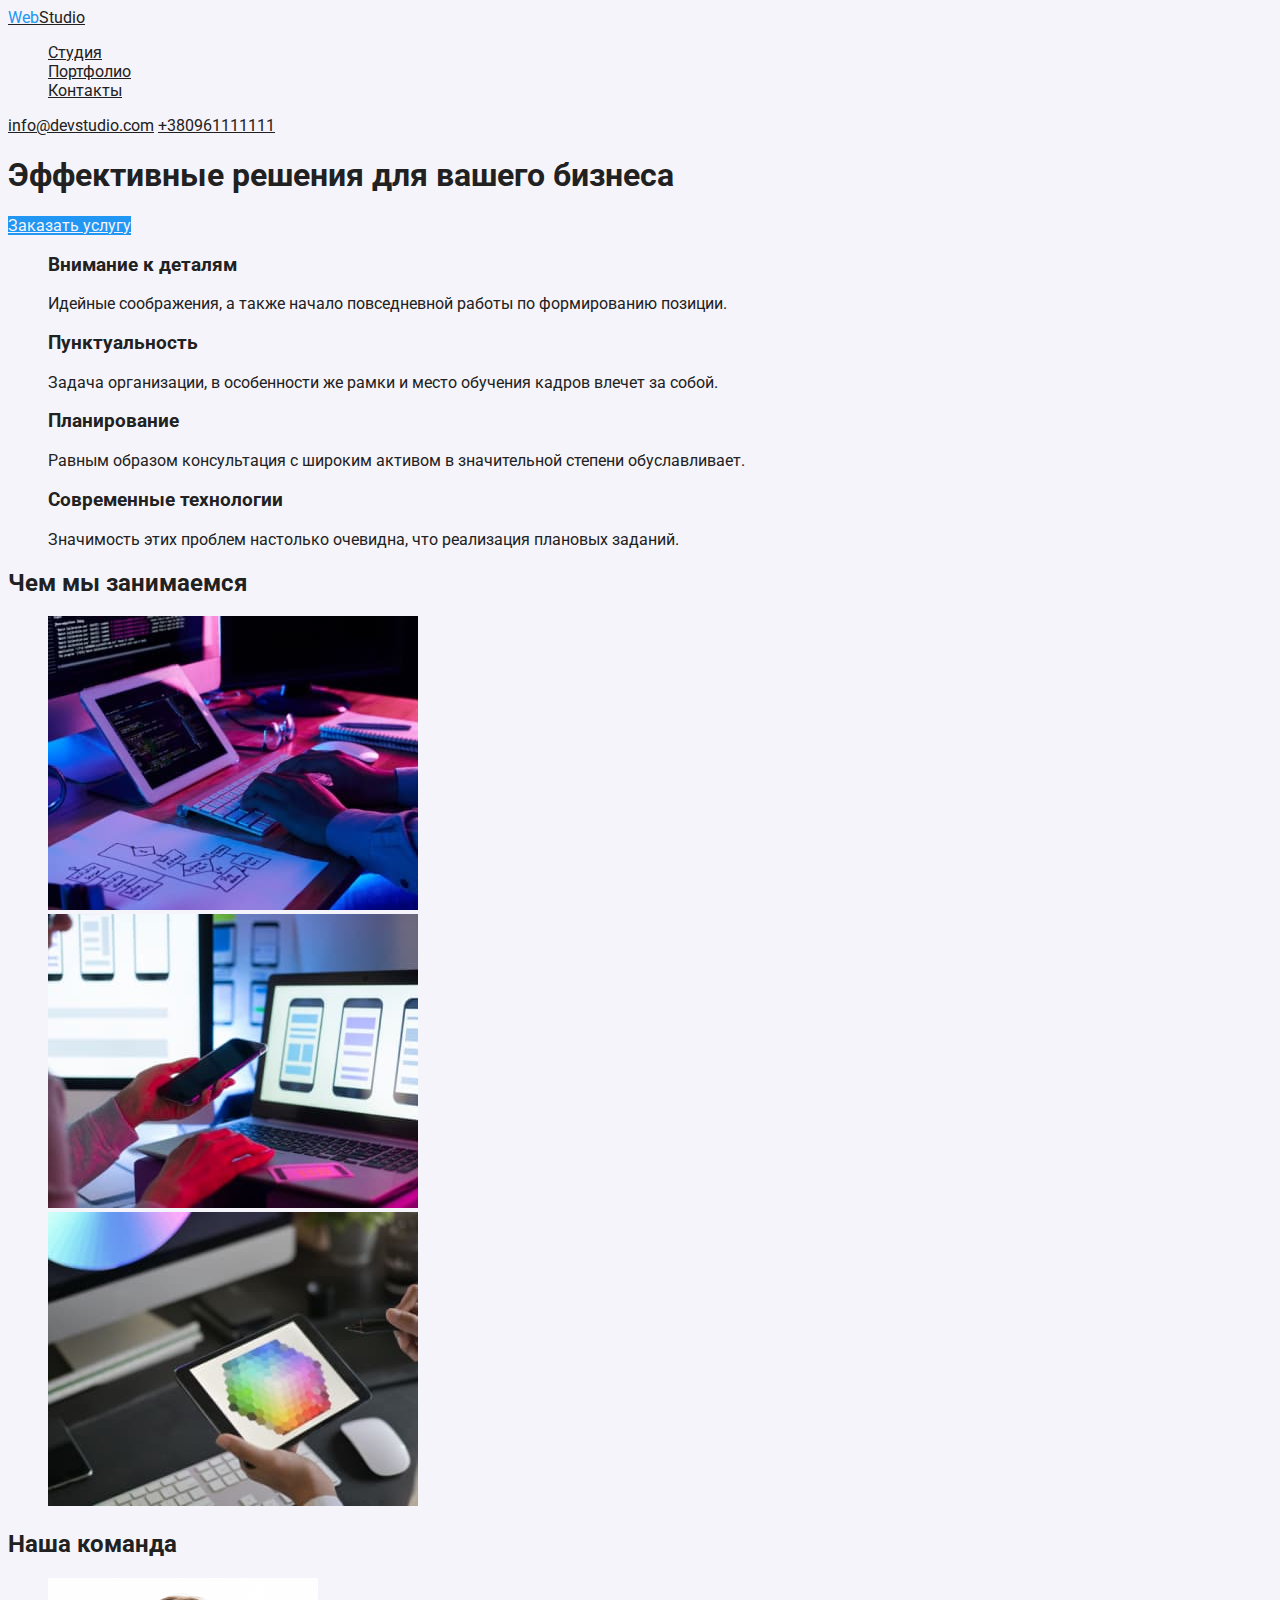
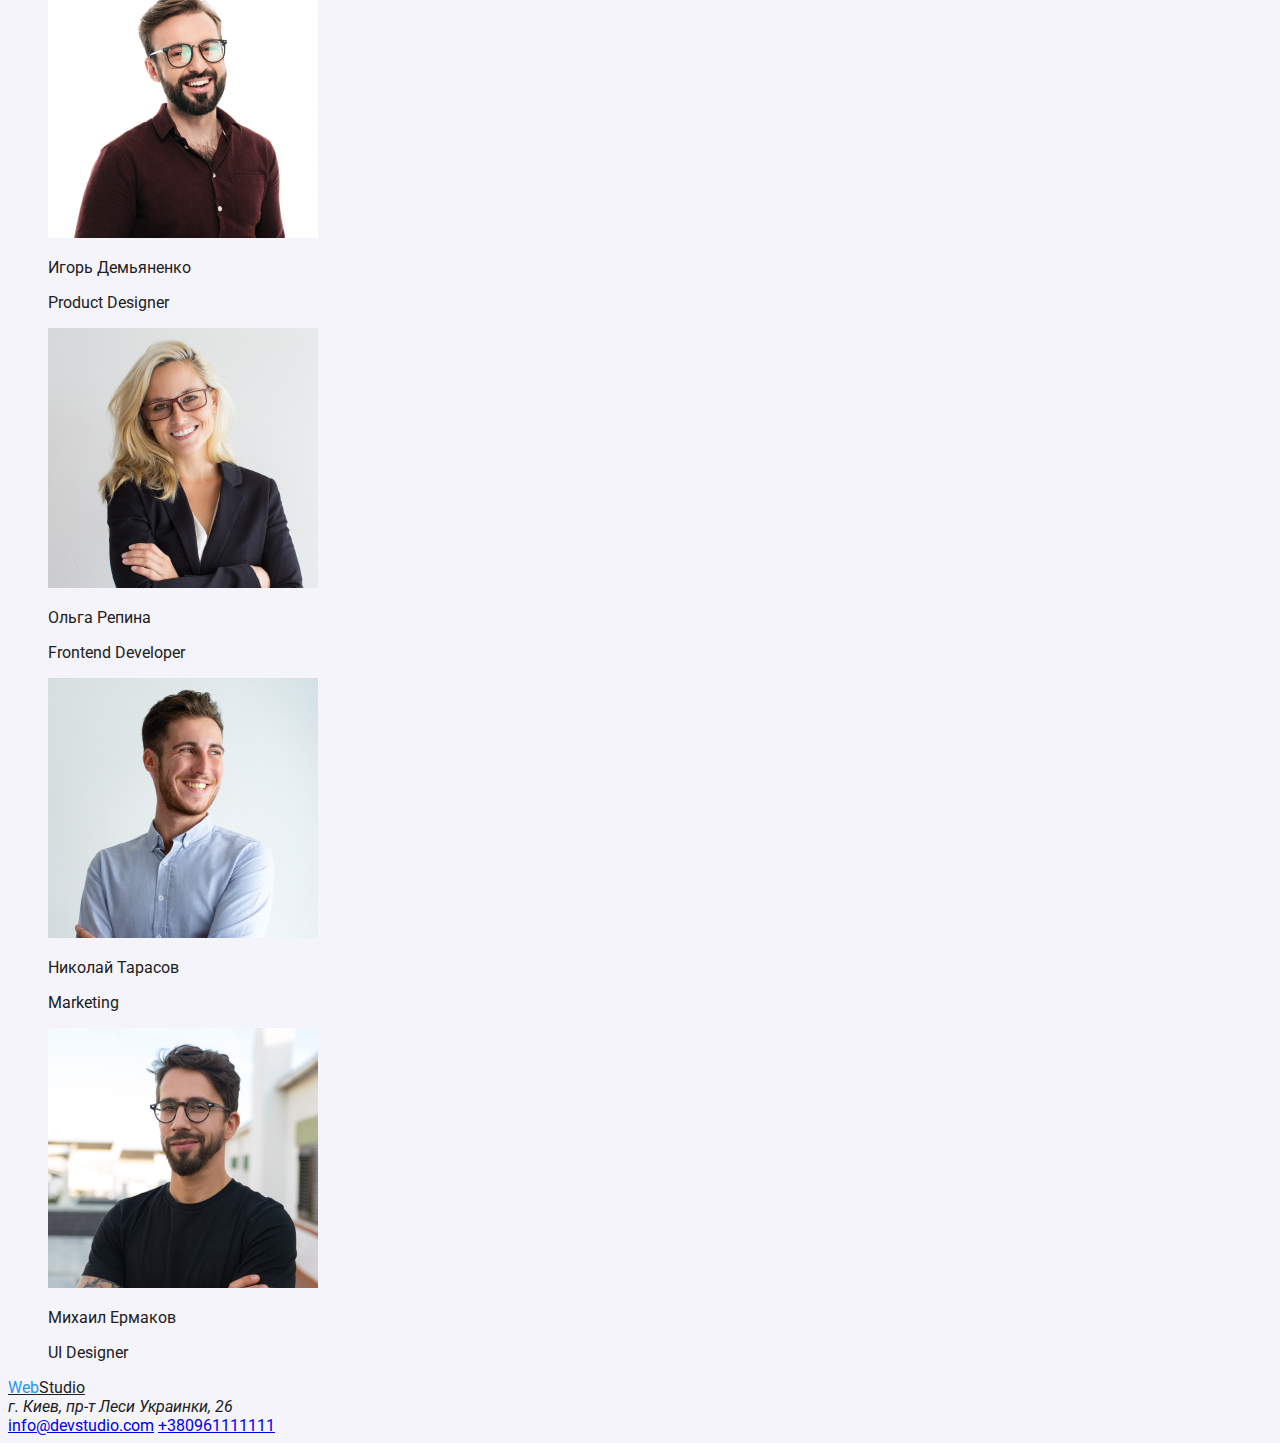
==== index.html @ ad46acad "add img, portfolio page" ====
<!DOCTYPE html>
<html lang="ru">
  <head>
    <meta charset="UTF-8" />
    <meta http-equiv="X-UA-Compatible" content="IE=edge" />
    <meta name="viewport" content="width=device-width, initial-scale=1.0" />
    <link rel="stylesheet" href="./css/styles.css">
    <link rel="preconnect" href="https://fonts.googleapis.com">
    <link rel="preconnect" href="https://fonts.gstatic.com" crossorigin>
    <link href="https://fonts.googleapis.com/css2?family=Raleway:wght@700&family=Roboto:wght@400;500;700;900&display=swap" rel="stylesheet">
    <title>WebStudio</title>
  </head>

  <body class="page">

    <!-- Шапка сайта -->

    <header>
      <a class="logo" lang="en" href=""><span class="logo-accent">Web</span>Studio</a>
      <nav>
        <ul class="site-nav list">
          <li><a href="" class="link">Студия</a></li>
          <li><a href="./portfolio.html" class="link">Портфолио</a></li>
          <li><a href="" class="link">Контакты</a></li>
        </ul>
      </nav>

      <a class="contacts" href="mailto:info@devstudio.com">info@devstudio.com</a>
      <a class="contacts" href="tel:+38 096 111 11 11">+380961111111</a>
    </header>

    <!-- Герой -->

    <main>
      <section class="section-hero"> 
        <div>
          <h1 class="hero-title">Эффективные решения для вашего бизнеса</h1>
          <!-- <button type="button" class="button">Заказать услугу</button> -->
          <a class="button" href="">Заказать услугу</a>
        </div>
      </section>

      <!-- Преимущества -->

      <section class="section">
        <ul class="site-nav list">
          <li>
            <h3 class="section-title">Внимание к деталям</h3>
            <p>
              Идейные соображения, а также начало повседневной работы по
              формированию позиции.
            </p>
          </li>
          <li>
            <h3 class="section-title">Пунктуальность</h3>
            <p>
              Задача организации, в особенности же рамки и место обучения кадров
              влечет за собой.
            </p>
          </li>
          <li>
            <h3 class="section-title">Планирование</h3>
            <p>
              Равным образом консультация с широким активом в значительной
              степени обуславливает.
            </p>
          </li>
        <li>
          <h3 class="section-title">Современные технологии</h3>
          <p>
            Значимость этих проблем настолько очевидна, что реализация плановых
            заданий.
          </p>
        </li>
        </ul>
      </section>

      <!-- Занятия -->

      <section class="section">
        <h2 class="section-title">Чем мы занимаемся</h2>
          <ul class="site-nav list">
            <li>
              <img
                src="./img/menu/menu.jpg"
                width="370"
                height="294"
                alt="Вёрстка_1"
              />
            </li>
            <li>
              <img
                src="./img/menu/menu1.jpg"
                width="370"
                height="294"
                alt="Вёрстка_2"
              />
            </li>
            <li>
              <img
                src="./img/menu/menu2.jpg"
                width="370"
                height="294"
                alt="Вёрстка_3"
              />
            </li>
          </ul>
        </a>
      </section>

      <!-- Команда -->

      <section class="section">
        <h2 class="section-title">Наша команда</h2>
        <ul class="site-nav list">
            <li>
              <img
                src="./img/team/team.jpg"
                width="270"
                height="260"
                alt="Команда"
              />
              <p>Игорь Демьяненко</p>
              <p lang="en">Product Designer</p>
            </li>
            <li>
              <img
                src="./img/team/team1.jpg"
                width="270"
                height="260"
                alt="Команда 1"
              />
              <p>Ольга Репина</p>
              <p lang="en">Frontend Developer</p>
            </li>
            <li>
              <img
                src="./img/team/team2.jpg"
                width="270"
                height="260"
                alt="Команда 2"
              />
              <p>Николай Тарасов</p>
              <p lang="en">Marketing</p>
            </li>
            <li>
              <img
                src="./img/team/team3.jpg"
                width="270"
                height="260"
                alt="Команда 3"
              />
              <p>Михаил Ермаков</p>
              <p lang="en">UI Designer</p>
            </li>
          </a>
        </ul>
      </section>
    </main>

    <!-- Подвал -->
    
    <footer>
      <a class="logo" lang="en" href=""><span class="logo-accent">Web</span>Studio</a>
      <address>г. Киев, пр-т Леси Украинки, 26</address>
      <a href="mailto:info@devstudio.com">info@devstudio.com</a>
      <a href="tel:+38 096 111 11 11">+380961111111</a>
    </footer>
  </body>
</html>
---- css/styles.css ----
/* Шрифт */
/* Шрифт */
.list {
  list-style: none;
}
.page {
  font-family: "Roboto", sans-serif;
}

/* Цвет */
/* Цвет */
:root {
  --primary-text-color: #212121;
  --secondary-text-color: #757575;
  --accent-text-color: #2196f3;
  --primary-backgroud-color: #f5f4fa;
  --secondary-background-color: #e5e5e5;
  --head-background-color: #2f303a;
}

.page {
  background-color: var(--primary-backgroud-color);
  color: var(--primary-text-color);
}

/* Лого */
.logo {
  color: var(--primary-text-color);
}

.logo-accent {
  color: var(--accent-text-color);
}

/* Навигация */
.site-nav,
.link,
.contacts {
  color: var(--primary-text-color);
}

.site-nav .link:hover,
.site-nav .link:focus,
.contacts:hover,
.contacts:focus {
  color: var(--accent-text-color);
}

/* Герой */
.section-hero {
  color: var(--primary-text-color);
}

.section-title {
  color: var(--primary-text-color);
}

/* Кнопка */

.button {
  display: inline-block;
  background-color: var(--accent-text-color);
  color: var(--primary-backgroud-color);
}
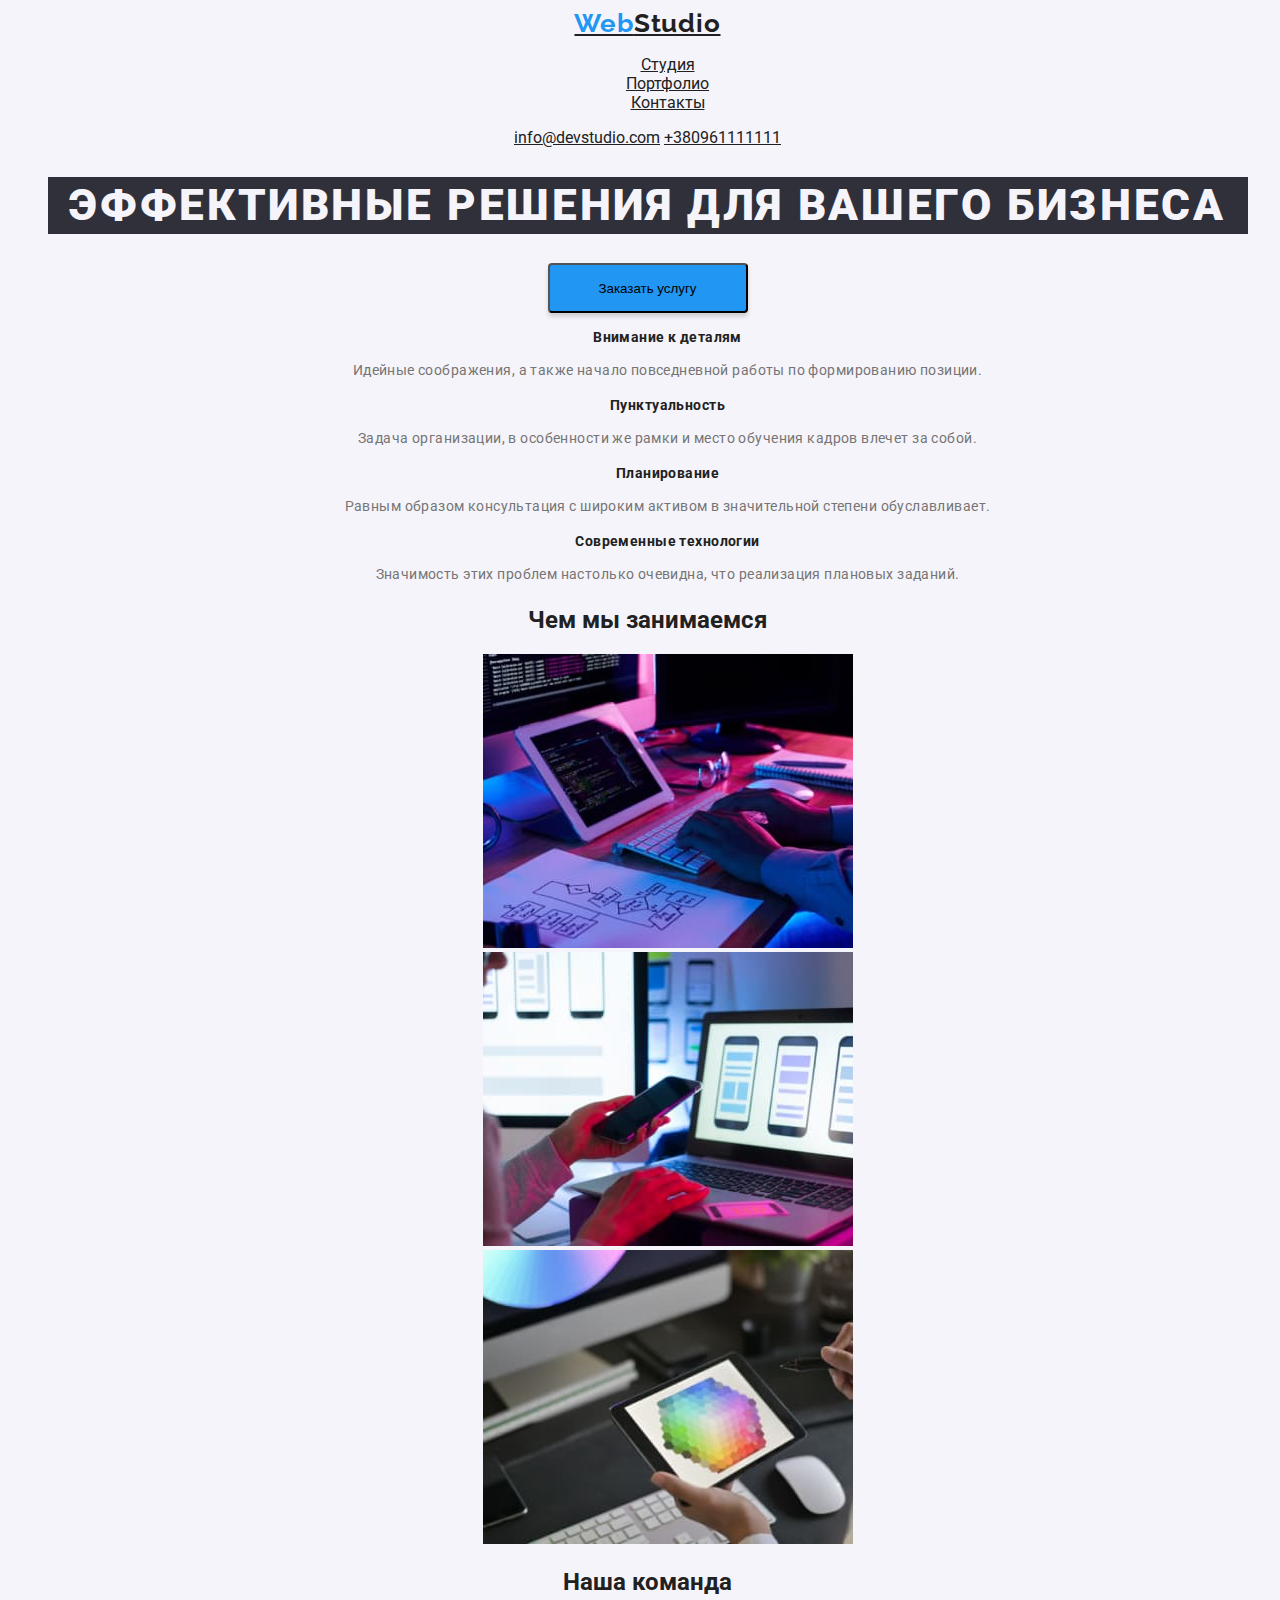
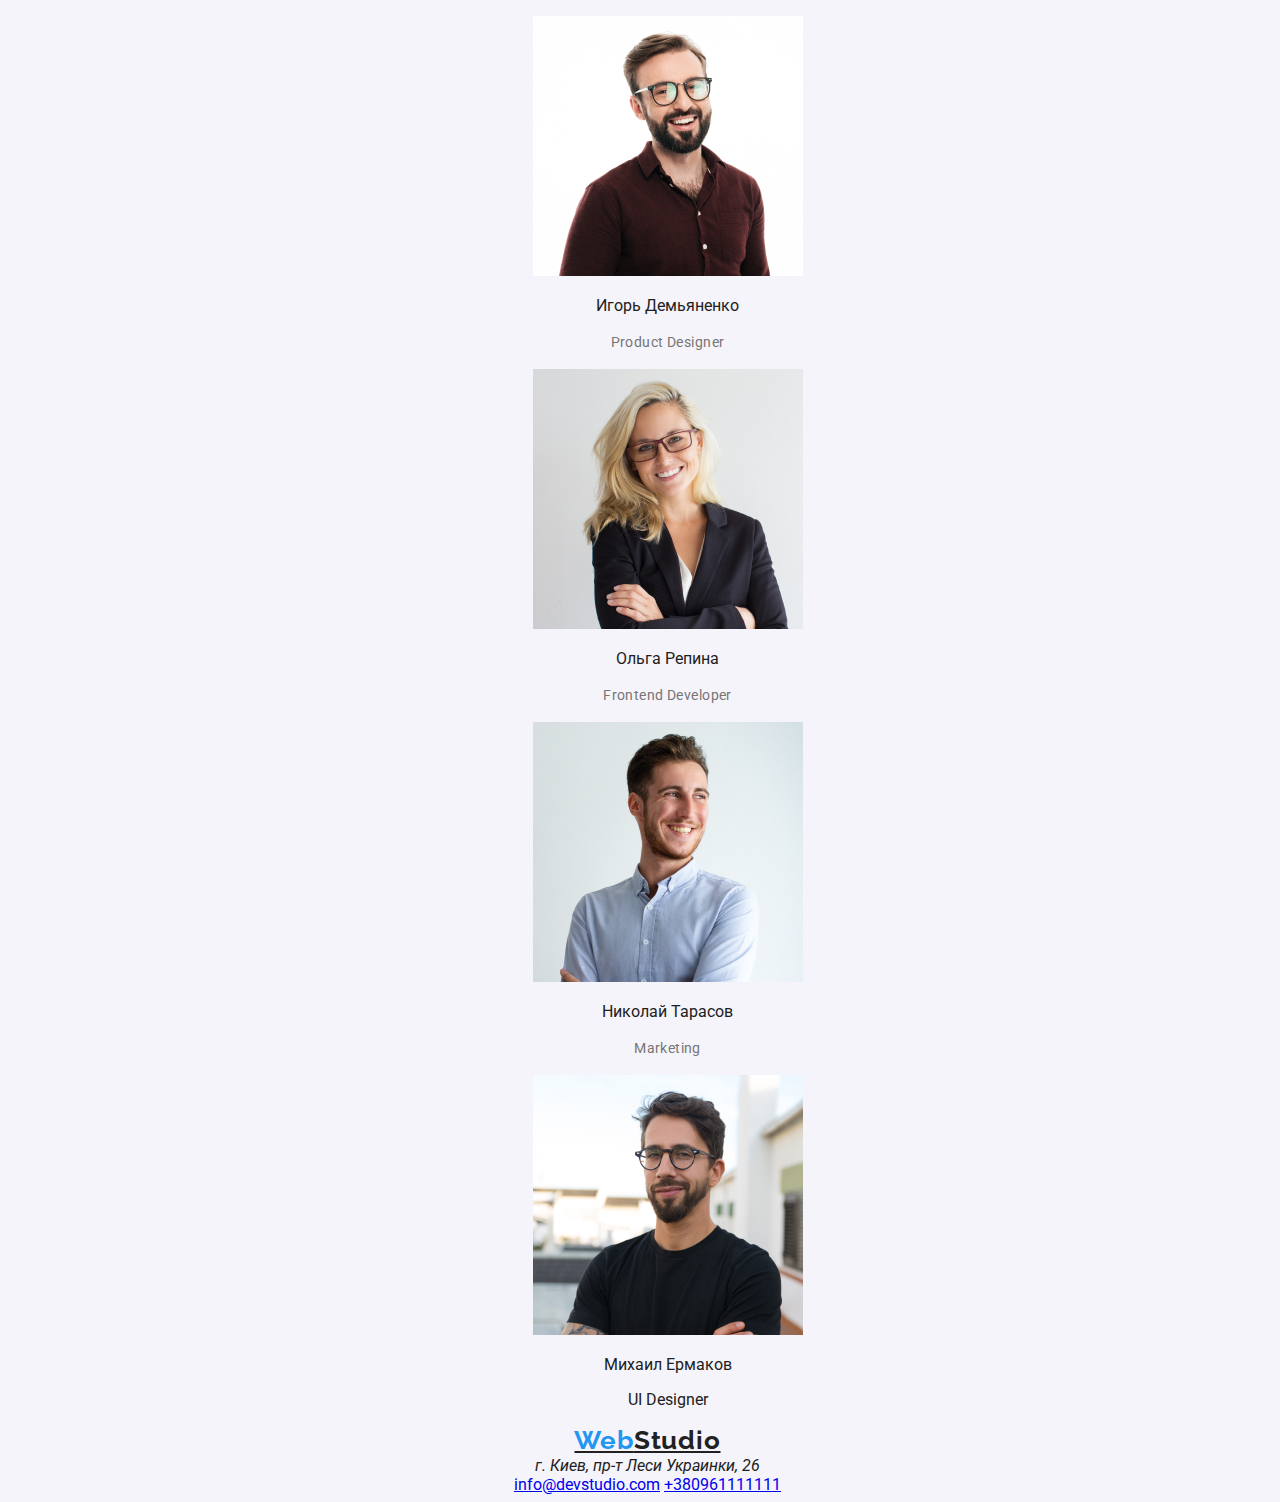
==== commit 216fe759: "add css, colors" ====
--- a/index.html
+++ b/index.html
@@ -12,7 +12,7 @@
   </head>
 
   <body class="page">
-
+<div class="centr">
     <!-- Шапка сайта -->
 
     <header>
@@ -33,11 +33,8 @@
 
     <main>
       <section class="section-hero"> 
-        <div>
           <h1 class="hero-title">Эффективные решения для вашего бизнеса</h1>
-          <!-- <button type="button" class="button">Заказать услугу</button> -->
-          <a class="button" href="">Заказать услугу</a>
-        </div>
+          <button type="button" class="button">Заказать услугу</button>
       </section>
 
       <!-- Преимущества -->
@@ -46,28 +43,28 @@
         <ul class="site-nav list">
           <li>
             <h3 class="section-title">Внимание к деталям</h3>
-            <p>
+            <p class="text">
               Идейные соображения, а также начало повседневной работы по
               формированию позиции.
             </p>
           </li>
           <li>
             <h3 class="section-title">Пунктуальность</h3>
-            <p>
+            <p class="text">
               Задача организации, в особенности же рамки и место обучения кадров
               влечет за собой.
             </p>
           </li>
           <li>
             <h3 class="section-title">Планирование</h3>
-            <p>
+            <p class="text">
               Равным образом консультация с широким активом в значительной
               степени обуславливает.
             </p>
           </li>
         <li>
           <h3 class="section-title">Современные технологии</h3>
-          <p>
+          <p class="text">
             Значимость этих проблем настолько очевидна, что реализация плановых
             заданий.
           </p>
@@ -121,7 +118,7 @@
                 alt="Команда"
               />
               <p>Игорь Демьяненко</p>
-              <p lang="en">Product Designer</p>
+              <p lang="en" class="text">Product Designer</p>
             </li>
             <li>
               <img
@@ -131,7 +128,7 @@
                 alt="Команда 1"
               />
               <p>Ольга Репина</p>
-              <p lang="en">Frontend Developer</p>
+              <p lang="en" class="text">Frontend Developer</p>
             </li>
             <li>
               <img
@@ -141,7 +138,7 @@
                 alt="Команда 2"
               />
               <p>Николай Тарасов</p>
-              <p lang="en">Marketing</p>
+              <p lang="en" class="text">Marketing</p>
             </li>
             <li>
               <img
@@ -166,5 +163,6 @@
       <a href="mailto:info@devstudio.com">info@devstudio.com</a>
       <a href="tel:+38 096 111 11 11">+380961111111</a>
     </footer>
+  </div>
   </body>
 </html>
--- a/css/styles.css
+++ b/css/styles.css
@@ -1,5 +1,21 @@
+/* Центровка */
+
+.centr {
+  width: 1200px;
+  padding-left: 15px;
+  margin: 0 auto;
+  text-align: center;
+}
+
+.centr-portfolio {
+  width: 1200px;
+  padding-left: 15px;
+  margin: 0 auto;
+  text-align: center;
+}
+
 /* Шрифт */
-/* Шрифт */
+
 .list {
   list-style: none;
 }
@@ -8,7 +24,7 @@
 }
 
 /* Цвет */
-/* Цвет */
+
 :root {
   --primary-text-color: #212121;
   --secondary-text-color: #757575;
@@ -16,6 +32,15 @@
   --primary-backgroud-color: #f5f4fa;
   --secondary-background-color: #e5e5e5;
   --head-background-color: #2f303a;
+}
+
+/* Вторичный текст */
+.text {
+  color: var(--secondary-text-color);
+  font-weight: 400;
+  font-size: 14px;
+  line-height: 1.7;
+  letter-spacing: 0.03em;
 }
 
 .page {
@@ -26,6 +51,11 @@
 /* Лого */
 .logo {
   color: var(--primary-text-color);
+  font-family: "Raleway", sans-serif;
+  font-weight: 700;
+  font-size: 26px;
+  line-height: 1.2;
+  letter-spacing: 0.03em;
 }
 
 .logo-accent {
@@ -55,10 +85,51 @@
   color: var(--primary-text-color);
 }
 
+.hero-title {
+  color: var(--primary-backgroud-color);
+  background-color: var(--head-background-color);
+  font-weight: 900;
+  font-size: 44px;
+  line-height: 1.3;
+  text-align: center;
+  letter-spacing: 0.06em;
+  text-transform: uppercase;
+}
+
 /* Кнопка */
 
 .button {
-  display: inline-block;
-  background-color: var(--accent-text-color);
-  color: var(--primary-backgroud-color);
+  width: 200px;
+  height: 50px;
+  left: 700px;
+  top: 430px;
+  background: var(--accent-text-color);
+  box-shadow: 0px 4px 4px rgba(0, 0, 0, 0.15);
+  border-radius: 4px;
 }
+
+.button-profile {
+  font-weight: 500;
+  font-size: 16px;
+  line-height: 1.6;
+  text-align: center;
+  letter-spacing: 0.03em;
+}
+
+.button-profile :hover,
+.button-profile :focus {
+  width: 73px;
+  height: 38px;
+  left: 495px;
+  top: 174px;
+  box-shadow: 0px 3px 1px rgba(0, 0, 0, 0.1), 0px 1px 2px rgba(0, 0, 0, 0.08),
+    0px 2px 2px rgba(0, 0, 0, 0.12);
+  border-radius: 4px;
+}
+
+h3 {
+  font-weight: 700;
+  font-size: 14px;
+  line-height: 16px;
+  letter-spacing: 0.03em;
+}
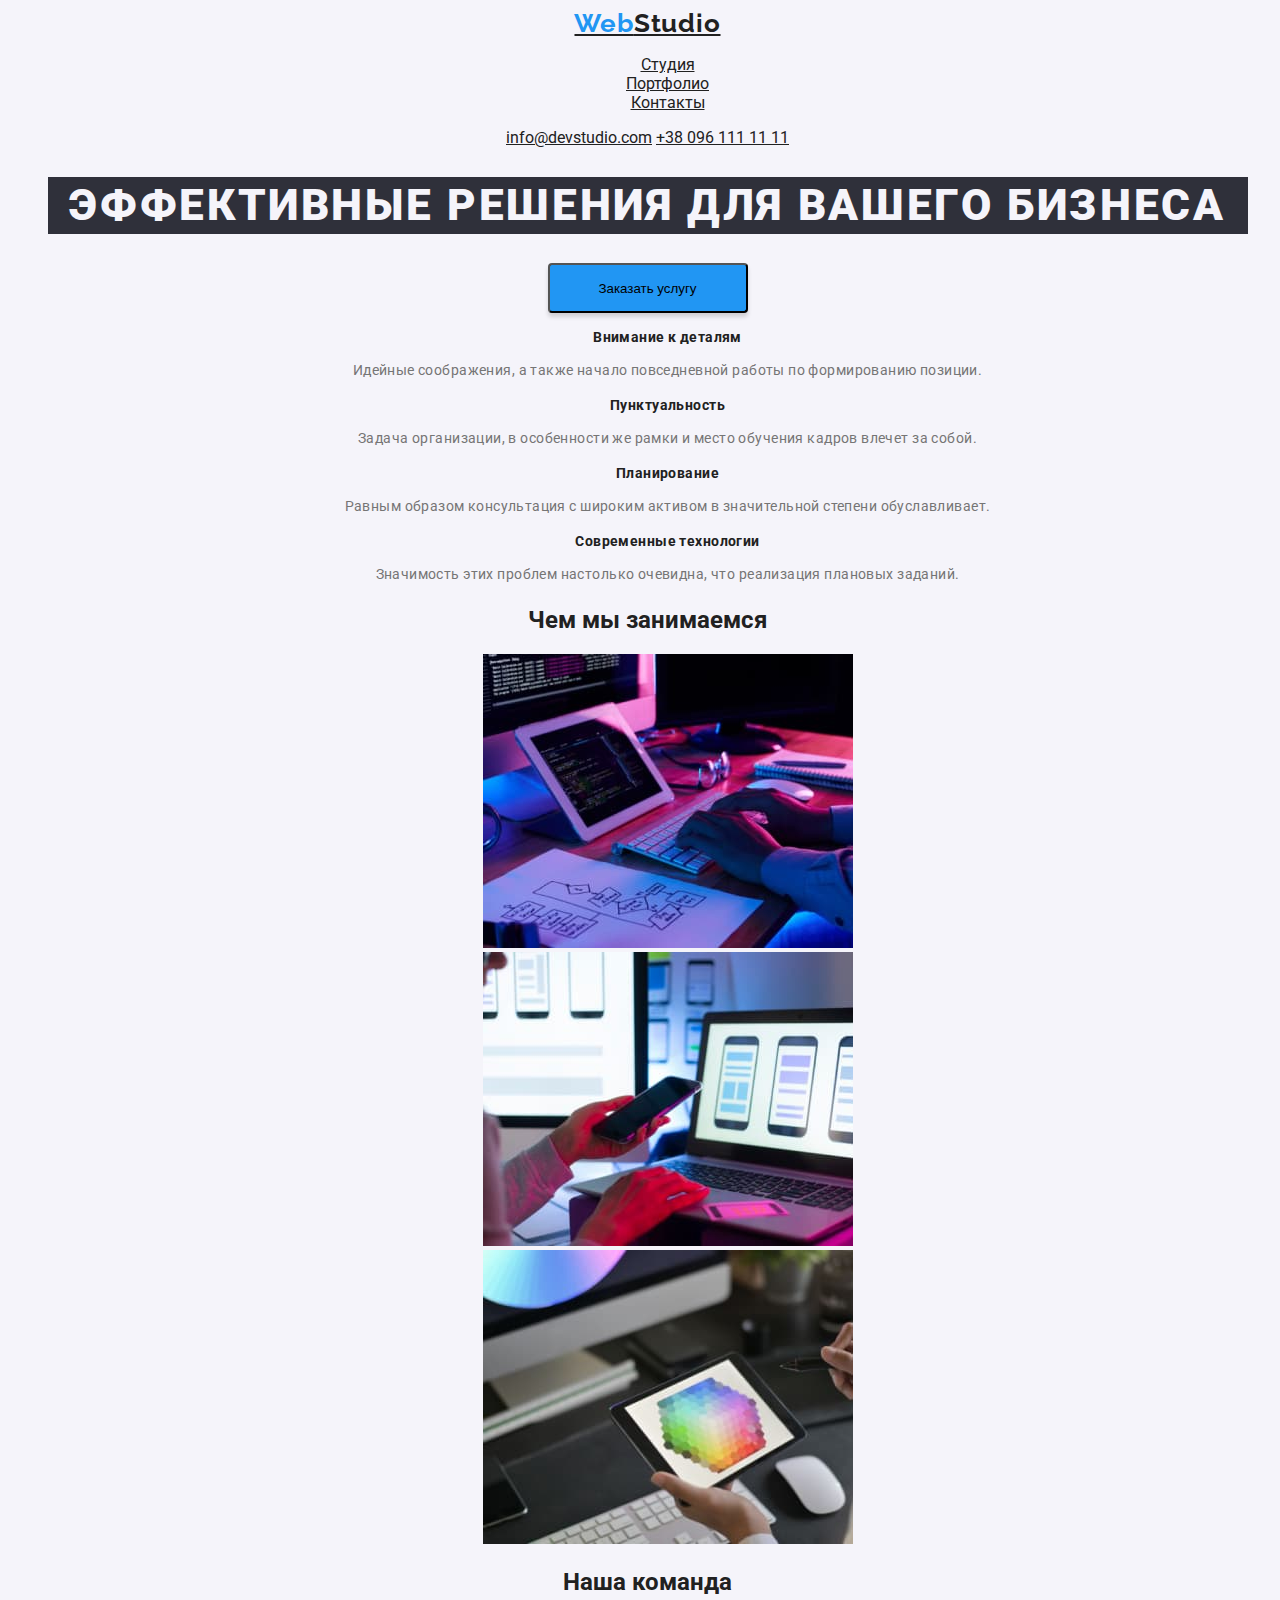
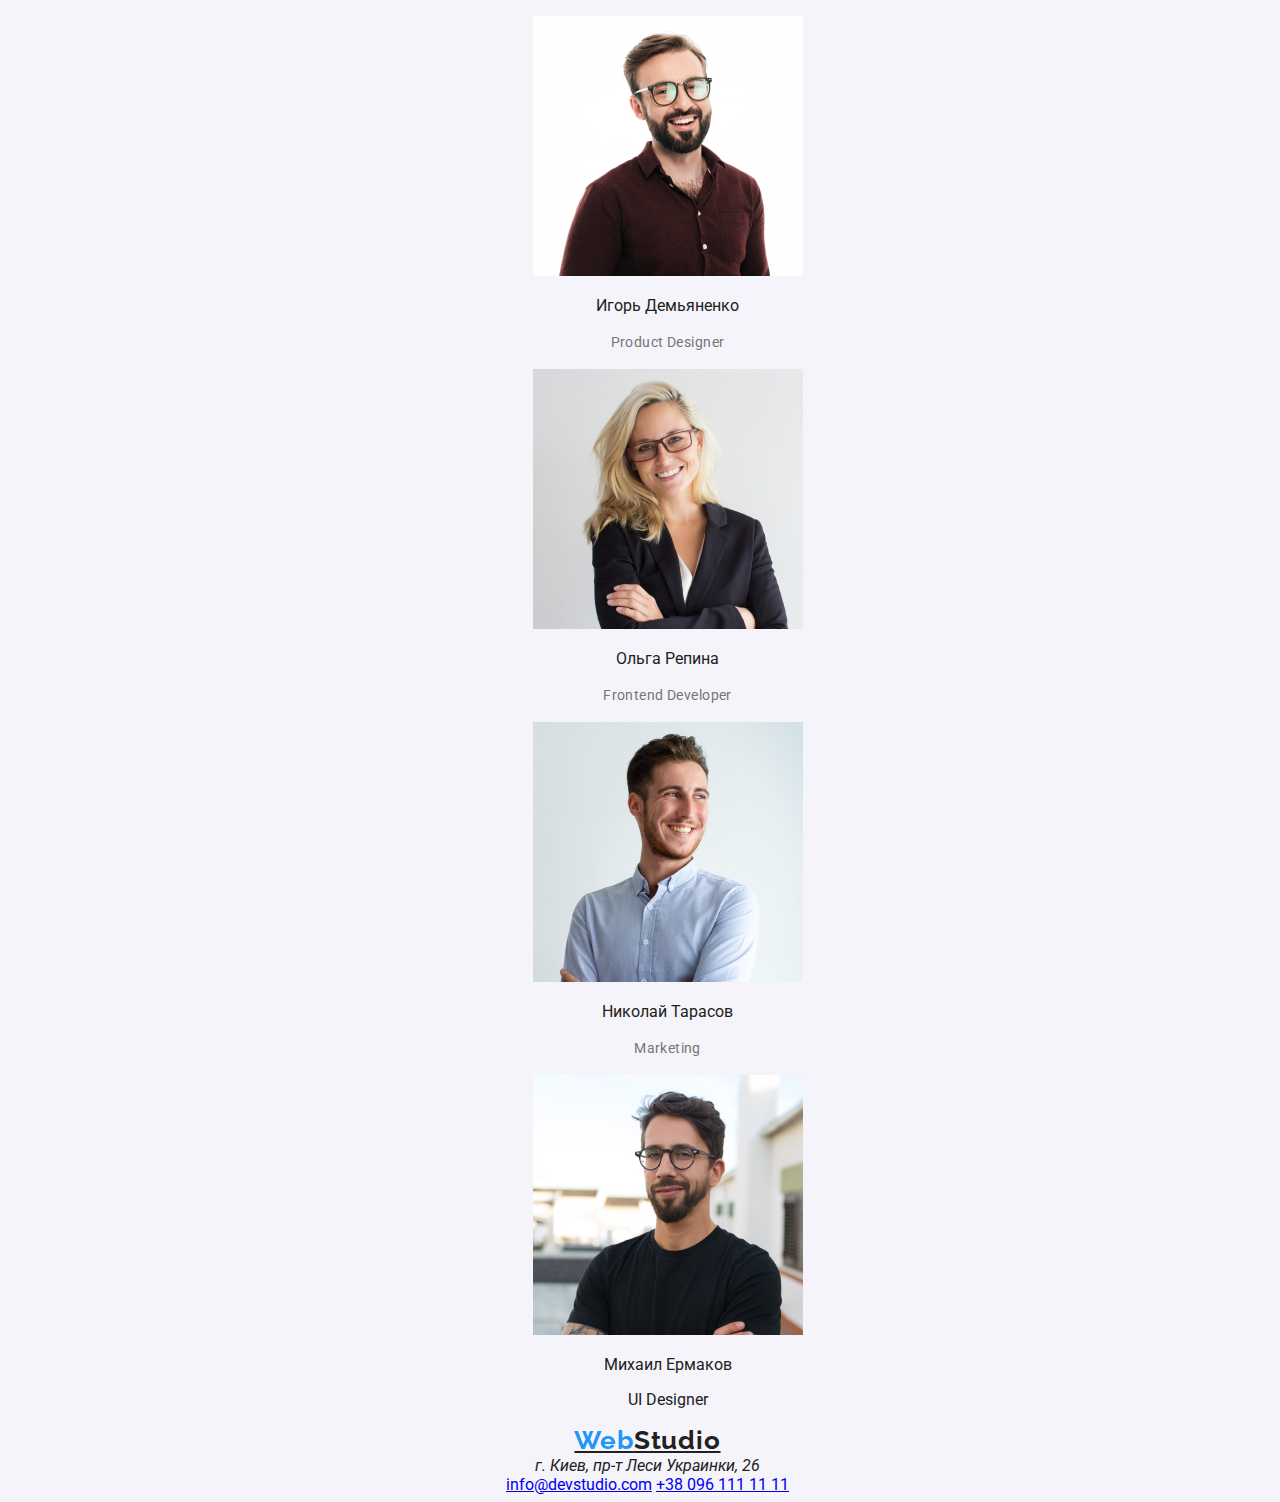
==== commit dda1b5a4: "add validator" ====
--- a/index.html
+++ b/index.html
@@ -4,78 +4,85 @@
     <meta charset="UTF-8" />
     <meta http-equiv="X-UA-Compatible" content="IE=edge" />
     <meta name="viewport" content="width=device-width, initial-scale=1.0" />
-    <link rel="stylesheet" href="./css/styles.css">
-    <link rel="preconnect" href="https://fonts.googleapis.com">
-    <link rel="preconnect" href="https://fonts.gstatic.com" crossorigin>
-    <link href="https://fonts.googleapis.com/css2?family=Raleway:wght@700&family=Roboto:wght@400;500;700;900&display=swap" rel="stylesheet">
+    <link rel="stylesheet" href="./css/styles.css" />
+    <link rel="preconnect" href="https://fonts.googleapis.com" />
+    <link rel="preconnect" href="https://fonts.gstatic.com" crossorigin />
+    <link
+      href="https://fonts.googleapis.com/css2?family=Raleway:wght@700&family=Roboto:wght@400;500;700;900&display=swap"
+      rel="stylesheet"
+    />
     <title>WebStudio</title>
   </head>
 
   <body class="page">
-<div class="centr">
-    <!-- Шапка сайта -->
+    <div class="centr">
+      <!-- Шапка сайта -->
 
-    <header>
-      <a class="logo" lang="en" href=""><span class="logo-accent">Web</span>Studio</a>
-      <nav>
-        <ul class="site-nav list">
-          <li><a href="" class="link">Студия</a></li>
-          <li><a href="./portfolio.html" class="link">Портфолио</a></li>
-          <li><a href="" class="link">Контакты</a></li>
-        </ul>
-      </nav>
+      <header>
+        <a class="logo" lang="en" href=""
+          ><span class="logo-accent">Web</span>Studio</a
+        >
+        <nav>
+          <ul class="site-nav list">
+            <li><a href="" class="link">Студия</a></li>
+            <li><a href="./portfolio.html" class="link">Портфолио</a></li>
+            <li><a href="" class="link">Контакты</a></li>
+          </ul>
+        </nav>
 
-      <a class="contacts" href="mailto:info@devstudio.com">info@devstudio.com</a>
-      <a class="contacts" href="tel:+38 096 111 11 11">+380961111111</a>
-    </header>
+        <a class="contacts" href="mailto:info@devstudio.com"
+          >info@devstudio.com</a
+        >
+        <a class="contacts" href="tel:+380961111111">+38 096 111 11 11</a>
+      </header>
 
-    <!-- Герой -->
+      <!-- Герой -->
 
-    <main>
-      <section class="section-hero"> 
+      <main>
+        <section class="section-hero">
           <h1 class="hero-title">Эффективные решения для вашего бизнеса</h1>
           <button type="button" class="button">Заказать услугу</button>
-      </section>
+        </section>
 
-      <!-- Преимущества -->
+        <!-- Преимущества -->
 
-      <section class="section">
-        <ul class="site-nav list">
-          <li>
-            <h3 class="section-title">Внимание к деталям</h3>
-            <p class="text">
-              Идейные соображения, а также начало повседневной работы по
-              формированию позиции.
-            </p>
-          </li>
-          <li>
-            <h3 class="section-title">Пунктуальность</h3>
-            <p class="text">
-              Задача организации, в особенности же рамки и место обучения кадров
-              влечет за собой.
-            </p>
-          </li>
-          <li>
-            <h3 class="section-title">Планирование</h3>
-            <p class="text">
-              Равным образом консультация с широким активом в значительной
-              степени обуславливает.
-            </p>
-          </li>
-        <li>
-          <h3 class="section-title">Современные технологии</h3>
-          <p class="text">
-            Значимость этих проблем настолько очевидна, что реализация плановых
-            заданий.
-          </p>
-        </li>
-        </ul>
-      </section>
+        <section class="section">
+          <ul class="site-nav list">
+            <li>
+              <h3 class="section-title">Внимание к деталям</h3>
+              <p class="text">
+                Идейные соображения, а также начало повседневной работы по
+                формированию позиции.
+              </p>
+            </li>
+            <li>
+              <h3 class="section-title">Пунктуальность</h3>
+              <p class="text">
+                Задача организации, в особенности же рамки и место обучения
+                кадров влечет за собой.
+              </p>
+            </li>
+            <li>
+              <h3 class="section-title">Планирование</h3>
+              <p class="text">
+                Равным образом консультация с широким активом в значительной
+                степени обуславливает.
+              </p>
+            </li>
+            <li>
+              <h3 class="section-title">Современные технологии</h3>
+              <p class="text">
+                Значимость этих проблем настолько очевидна, что реализация
+                плановых заданий.
+              </p>
+            </li>
+          </ul>
+        </section>
 
-      <!-- Занятия -->
+        <!-- Занятия -->
 
-      <section class="section">
-        <h2 class="section-title">Чем мы занимаемся</h2>
+        <section class="section">
+          <h2 class="section-title">Чем мы занимаемся</h2>
           <ul class="site-nav list">
             <li>
               <img
@@ -102,14 +109,13 @@
               />
             </li>
           </ul>
-        </a>
-      </section>
+        </section>
 
-      <!-- Команда -->
+        <!-- Команда -->
 
-      <section class="section">
-        <h2 class="section-title">Наша команда</h2>
-        <ul class="site-nav list">
+        <section class="section">
+          <h2 class="section-title">Наша команда</h2>
+          <ul class="site-nav list">
             <li>
               <img
                 src="./img/team/team.jpg"
@@ -150,19 +156,20 @@
               <p>Михаил Ермаков</p>
               <p lang="en">UI Designer</p>
             </li>
-          </a>
-        </ul>
-      </section>
-    </main>
+          </ul>
+        </section>
+      </main>
 
-    <!-- Подвал -->
-    
-    <footer>
-      <a class="logo" lang="en" href=""><span class="logo-accent">Web</span>Studio</a>
-      <address>г. Киев, пр-т Леси Украинки, 26</address>
-      <a href="mailto:info@devstudio.com">info@devstudio.com</a>
-      <a href="tel:+38 096 111 11 11">+380961111111</a>
-    </footer>
-  </div>
+      <!-- Подвал -->
+
+      <footer>
+        <a class="logo" lang="en" href=""
+          ><span class="logo-accent">Web</span>Studio</a
+        >
+        <address>г. Киев, пр-т Леси Украинки, 26</address>
+        <a href="mailto:info@devstudio.com">info@devstudio.com</a>
+        <a href="tel:+380961111111">+38 096 111 11 11</a>
+      </footer>
+    </div>
   </body>
 </html>
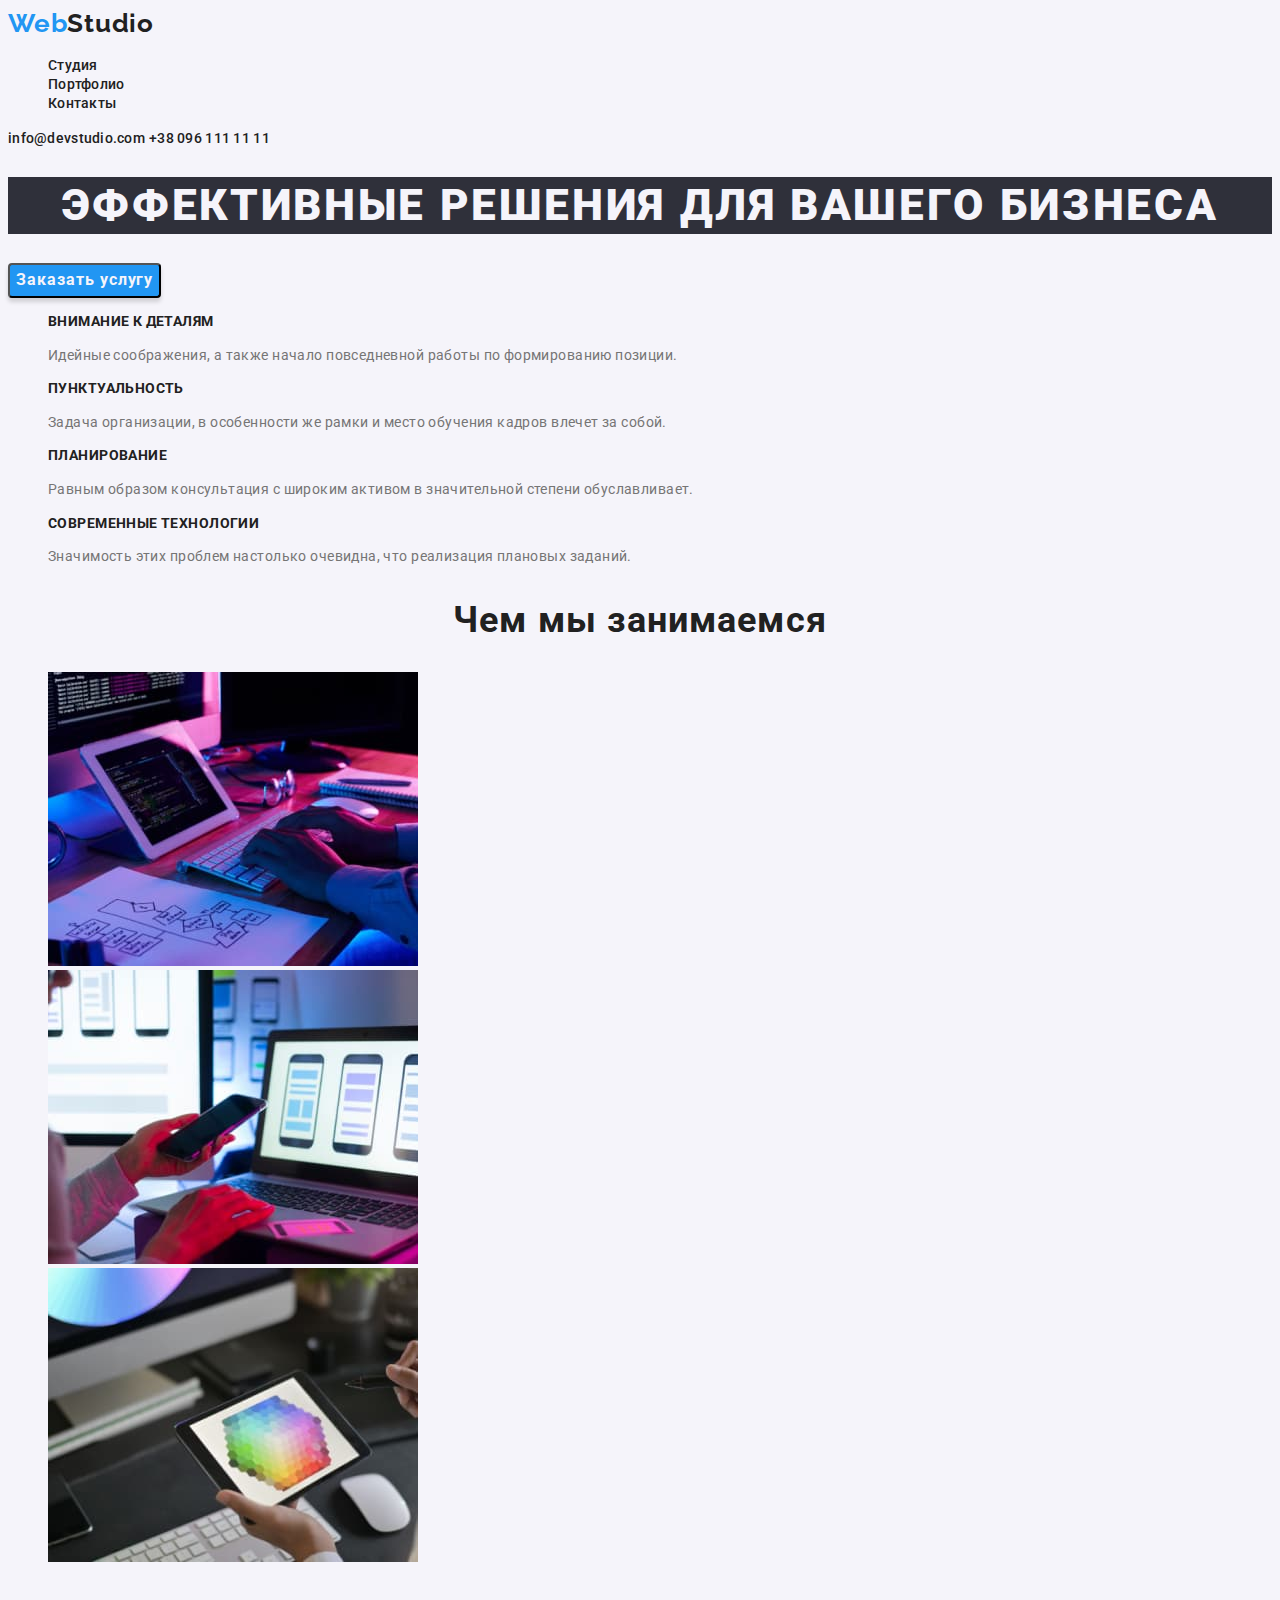
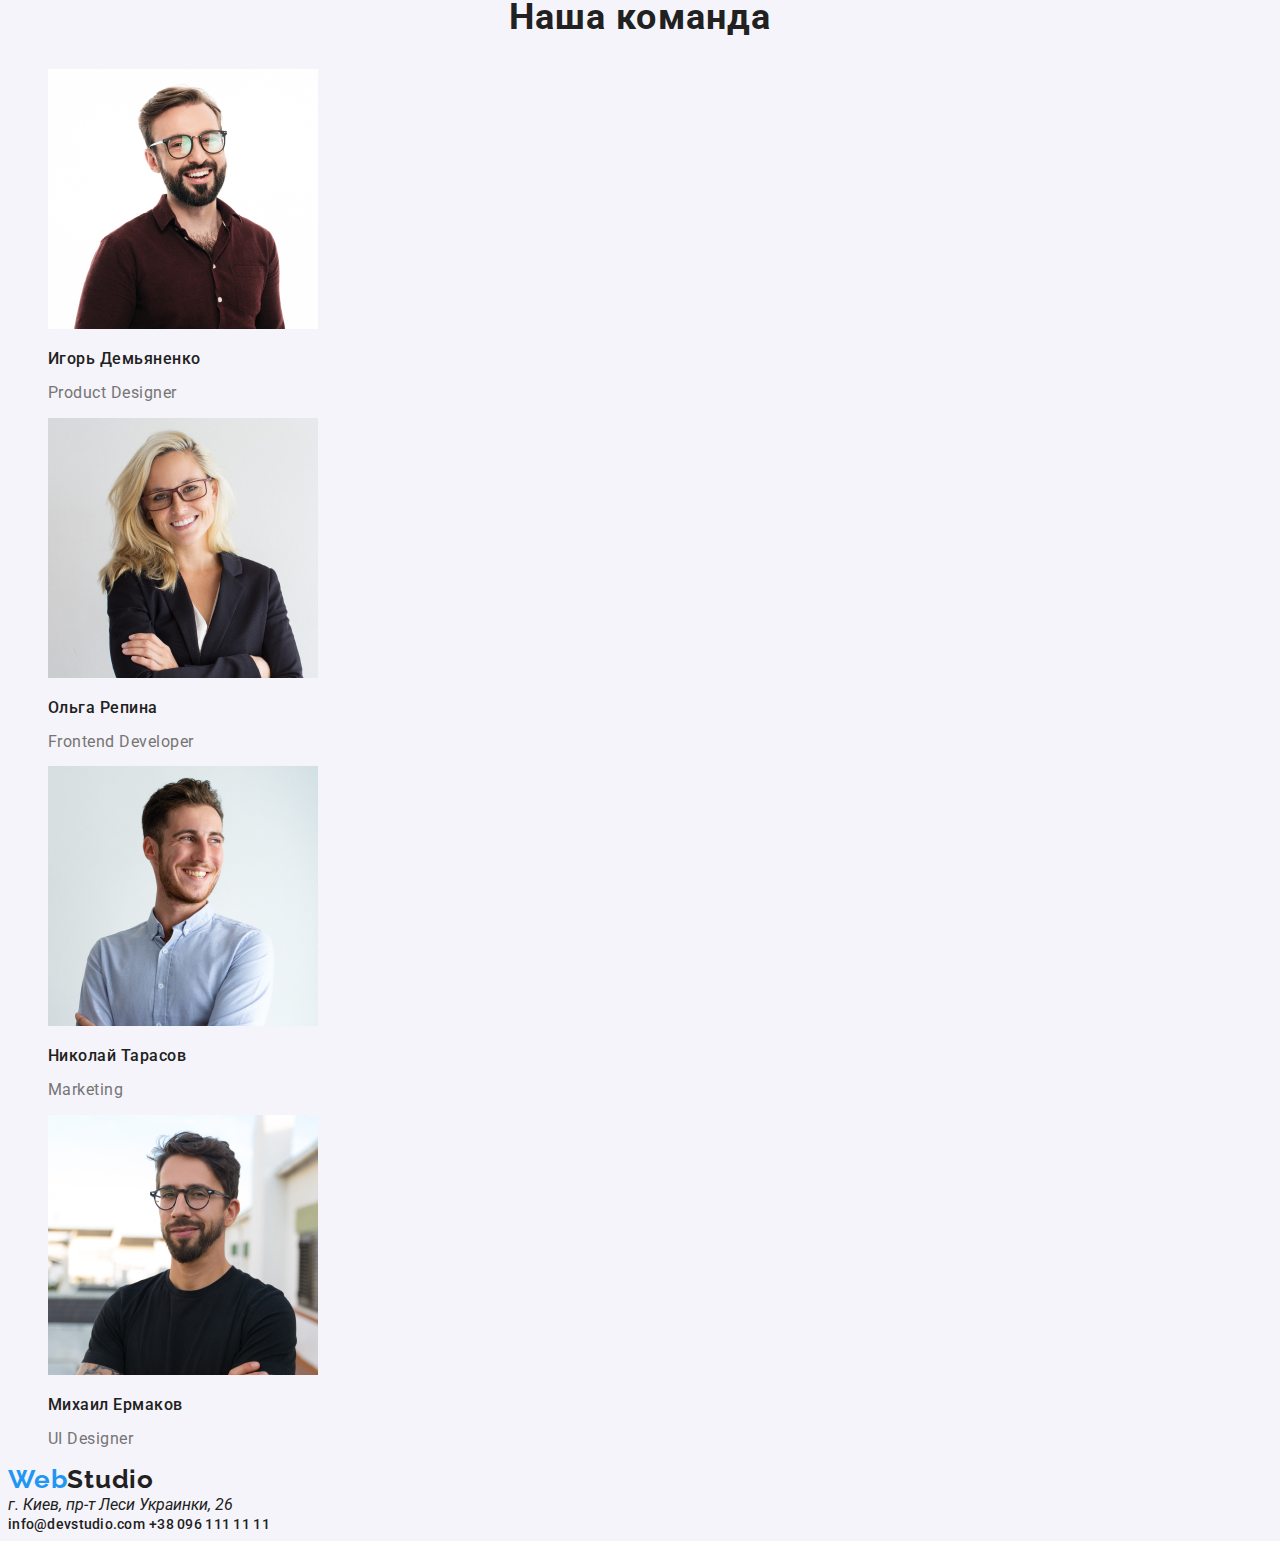
==== commit 03ba7fb2: "add edits" ====
--- a/index.html
+++ b/index.html
@@ -40,7 +40,7 @@
 
       <main>
         <section class="section-hero">
-          <h1 class="hero-title">Эффективные решения для вашего бизнеса</h1>
+          <h1 class="hero-title">ЭФФЕКТИВНЫЕ РЕШЕНИЯ ДЛЯ ВАШЕГО БИЗНЕСА</h1>
           <button type="button" class="button">Заказать услугу</button>
         </section>
 
@@ -49,28 +49,28 @@
         <section class="section">
           <ul class="site-nav list">
             <li>
-              <h3 class="section-title">Внимание к деталям</h3>
+              <h3 class="section-title">ВНИМАНИЕ К ДЕТАЛЯМ</h3>
               <p class="text">
                 Идейные соображения, а также начало повседневной работы по
                 формированию позиции.
               </p>
             </li>
             <li>
-              <h3 class="section-title">Пунктуальность</h3>
+              <h3 class="section-title">ПУНКТУАЛЬНОСТЬ</h3>
               <p class="text">
                 Задача организации, в особенности же рамки и место обучения
                 кадров влечет за собой.
               </p>
             </li>
             <li>
-              <h3 class="section-title">Планирование</h3>
+              <h3 class="section-title">ПЛАНИРОВАНИЕ</h3>
               <p class="text">
                 Равным образом консультация с широким активом в значительной
                 степени обуславливает.
               </p>
             </li>
             <li>
-              <h3 class="section-title">Современные технологии</h3>
+              <h3 class="section-title">СОВРЕМЕННЫЕ ТЕХНОЛОГИИ</h3>
               <p class="text">
                 Значимость этих проблем настолько очевидна, что реализация
                 плановых заданий.
@@ -123,8 +123,8 @@
                 height="260"
                 alt="Команда"
               />
-              <p>Игорь Демьяненко</p>
-              <p lang="en" class="text">Product Designer</p>
+              <p class="ourteam">Игорь Демьяненко</p>
+              <p lang="en" class="textteam">Product Designer</p>
             </li>
             <li>
               <img
@@ -133,8 +133,8 @@
                 height="260"
                 alt="Команда 1"
               />
-              <p>Ольга Репина</p>
-              <p lang="en" class="text">Frontend Developer</p>
+              <p class="ourteam">Ольга Репина</p>
+              <p lang="en" class="textteam">Frontend Developer</p>
             </li>
             <li>
               <img
@@ -143,8 +143,8 @@
                 height="260"
                 alt="Команда 2"
               />
-              <p>Николай Тарасов</p>
-              <p lang="en" class="text">Marketing</p>
+              <p class="ourteam">Николай Тарасов</p>
+              <p lang="en" class="textteam">Marketing</p>
             </li>
             <li>
               <img
@@ -153,8 +153,8 @@
                 height="260"
                 alt="Команда 3"
               />
-              <p>Михаил Ермаков</p>
-              <p lang="en">UI Designer</p>
+              <p class="ourteam">Михаил Ермаков</p>
+              <p lang="en" class="textteam">UI Designer</p>
             </li>
           </ul>
         </section>
@@ -167,8 +167,10 @@
           ><span class="logo-accent">Web</span>Studio</a
         >
         <address>г. Киев, пр-т Леси Украинки, 26</address>
-        <a href="mailto:info@devstudio.com">info@devstudio.com</a>
-        <a href="tel:+380961111111">+38 096 111 11 11</a>
+        <a class="contacts" href="mailto:info@devstudio.com"
+          >info@devstudio.com</a
+        >
+        <a class="contacts" href="tel:+380961111111">+38 096 111 11 11</a>
       </footer>
     </div>
   </body>
--- a/css/styles.css
+++ b/css/styles.css
@@ -1,6 +1,6 @@
 /* Центровка */
 
-.centr {
+/* .centr {
   width: 1200px;
   padding-left: 15px;
   margin: 0 auto;
@@ -12,7 +12,7 @@
   padding-left: 15px;
   margin: 0 auto;
   text-align: center;
-}
+} */
 
 /* Шрифт */
 
@@ -99,29 +99,32 @@
 /* Кнопка */
 
 .button {
-  width: 200px;
-  height: 50px;
-  left: 700px;
-  top: 430px;
+  font-weight: 700;
+  font-size: 16px;
+  line-height: 1.8;
+  display: flex;
+  letter-spacing: 0.06em;
+  color: var(--primary-backgroud-color);
   background: var(--accent-text-color);
   box-shadow: 0px 4px 4px rgba(0, 0, 0, 0.15);
   border-radius: 4px;
+  font-family: "Roboto", sans-serif;
 }
 
 .button-profile {
   font-weight: 500;
   font-size: 16px;
   line-height: 1.6;
-  text-align: center;
-  letter-spacing: 0.03em;
+  letter-spacing: 0.03em;
+  font-family: "Roboto", sans-serif;
 }
 
 .button-profile :hover,
 .button-profile :focus {
-  width: 73px;
+  /* width: 73px;
   height: 38px;
   left: 495px;
-  top: 174px;
+  top: 174px; */
   box-shadow: 0px 3px 1px rgba(0, 0, 0, 0.1), 0px 1px 2px rgba(0, 0, 0, 0.08),
     0px 2px 2px rgba(0, 0, 0, 0.12);
   border-radius: 4px;
@@ -130,6 +133,74 @@
 h3 {
   font-weight: 700;
   font-size: 14px;
-  line-height: 16px;
-  letter-spacing: 0.03em;
-}
+  line-height: 1.1;
+  letter-spacing: 0.03em;
+  color: var(--primary-text-color);
+}
+
+h2 {
+  font-weight: 700;
+  font-size: 36px;
+  line-height: 1.2;
+  text-align: center;
+  letter-spacing: 0.03em;
+  color: var(--primary-text-color);
+}
+
+.link {
+  font-weight: 500;
+  font-size: 14px;
+  line-height: 1.1;
+  letter-spacing: 0.02em;
+}
+
+.contacts {
+  font-weight: 500;
+  font-size: 14px;
+  line-height: 1.1;
+  letter-spacing: 0.02em;
+}
+
+.text {
+  font-weight: 400;
+  font-size: 14px;
+  line-height: 1.7;
+  letter-spacing: 0.03em;
+}
+
+.potfolioh3 {
+  font-weight: 700;
+  font-size: 18px;
+  line-height: 2;
+  letter-spacing: 0.06em;
+}
+
+.textportfolio {
+  font-weight: 400;
+  font-size: 16px;
+  line-height: 1.8;
+  letter-spacing: 0.03em;
+  color: var(--secondary-text-color);
+}
+
+.ourteam {
+  font-weight: 500;
+  font-size: 16px;
+  line-height: 1.2;
+  letter-spacing: 0.03em;
+  color: var(--primary-text-color);
+}
+
+.textteam {
+  font-weight: 400;
+  font-size: 16px;
+  line-height: 1.1;
+  letter-spacing: 0.03em;
+  color: var(--secondary-text-color);
+}
+
+.logo,
+.link,
+.contacts {
+  text-decoration: none;
+}
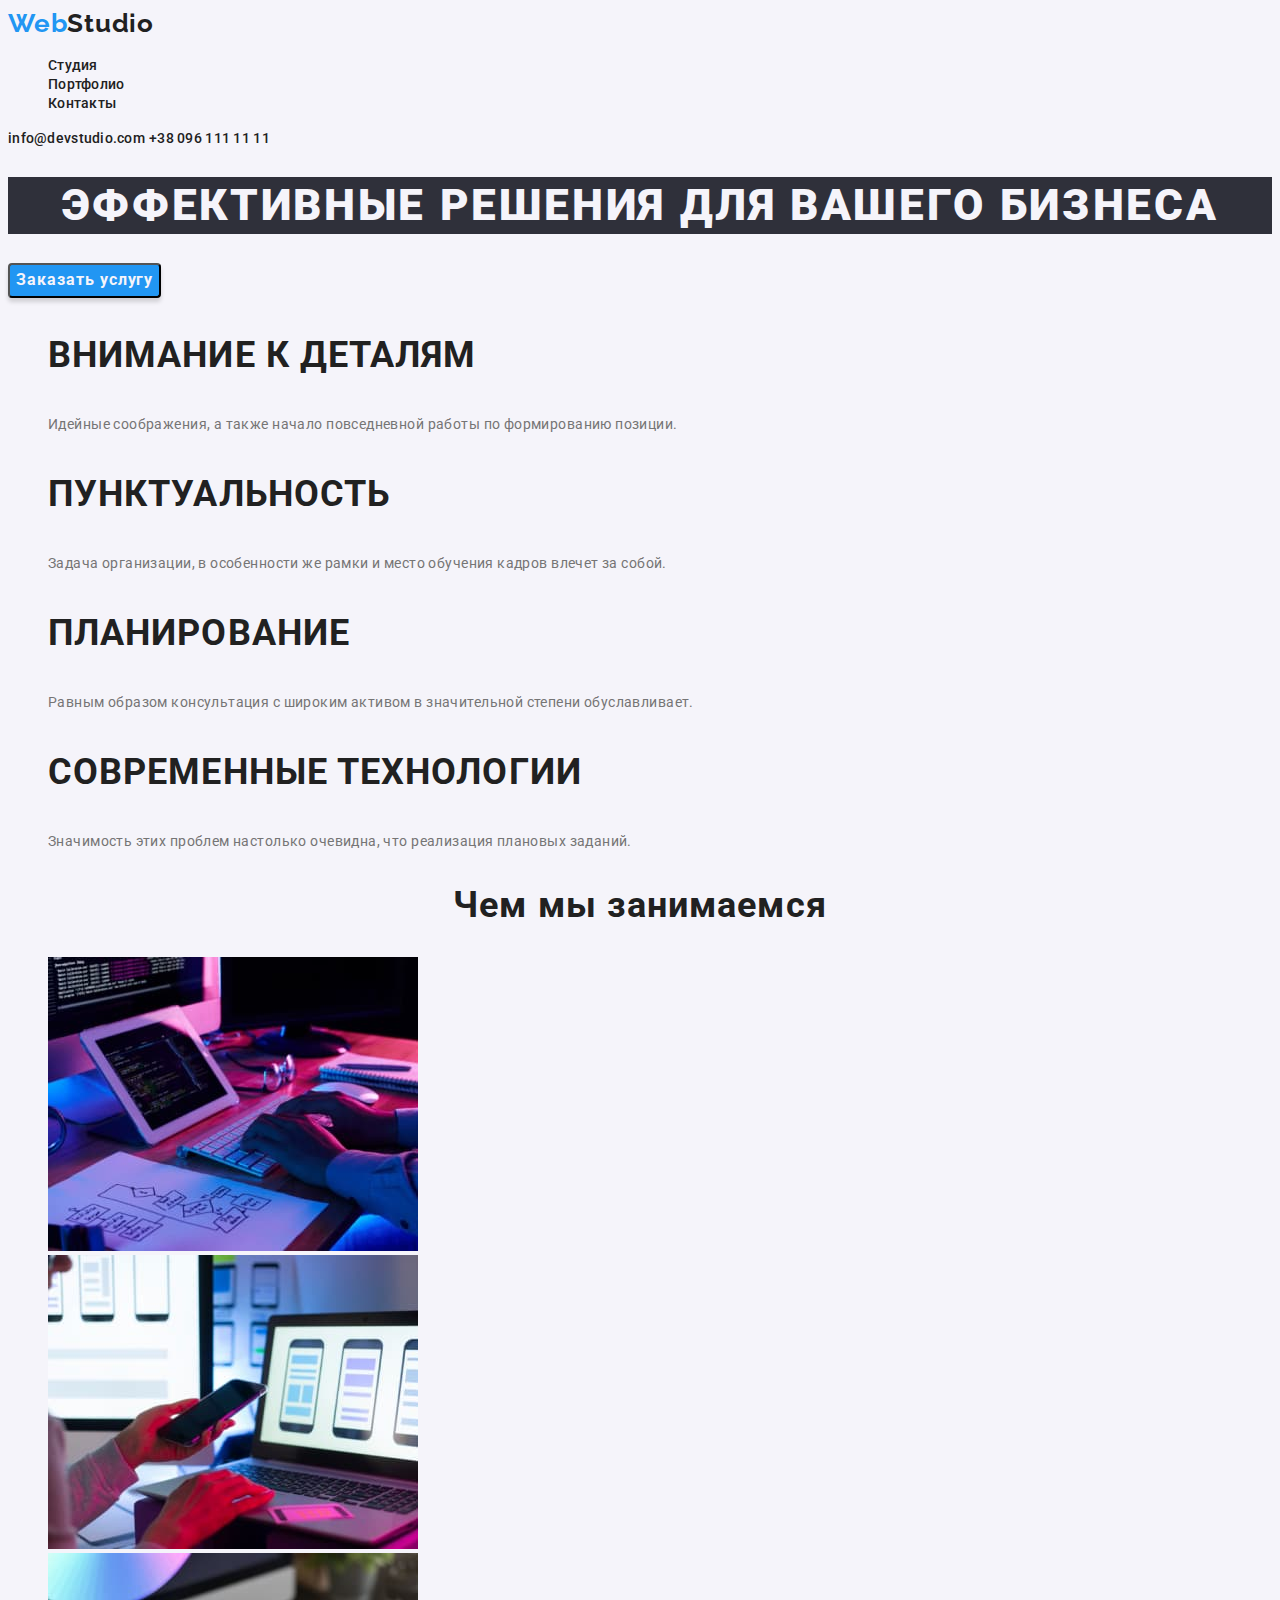
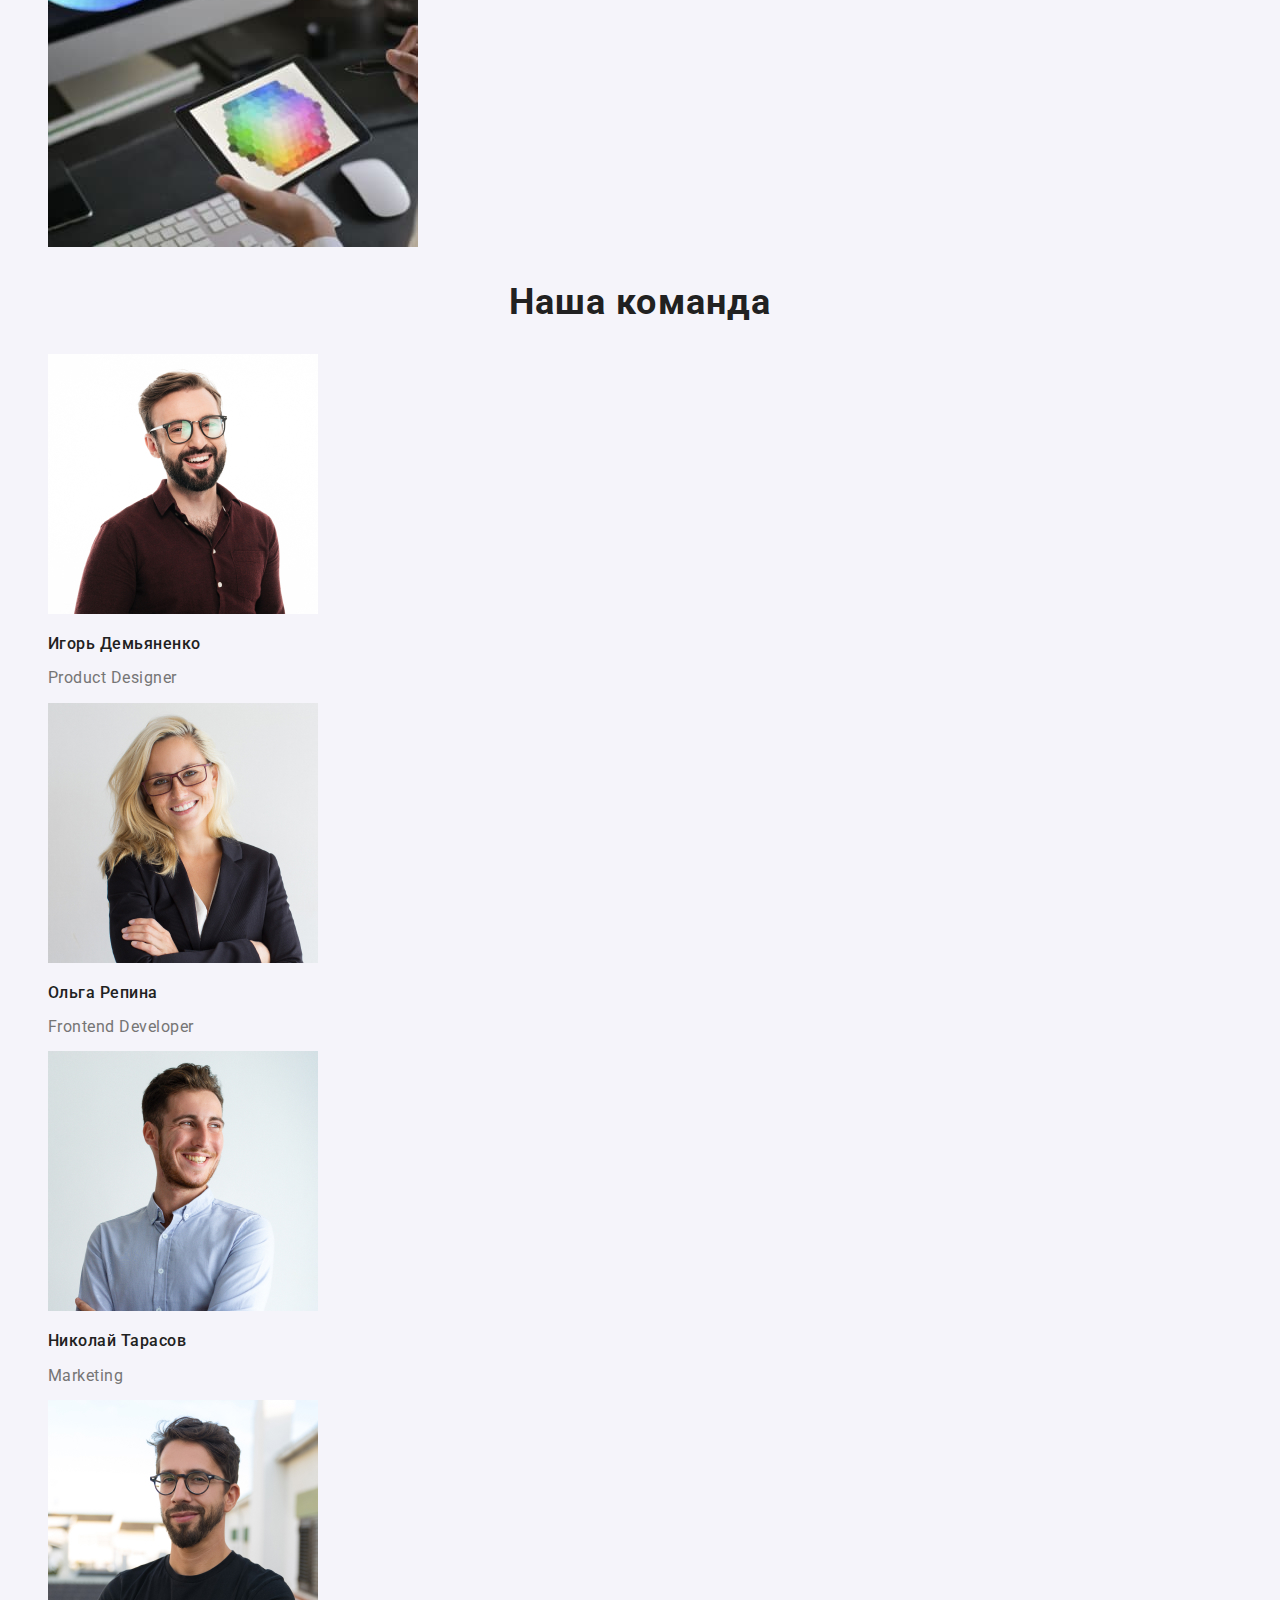
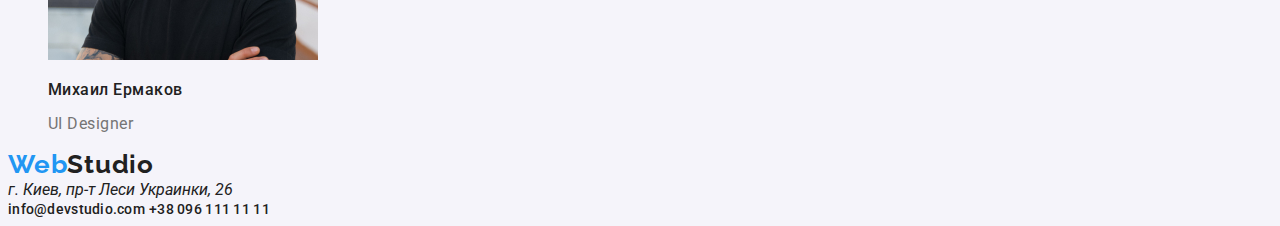
==== commit 7572ed18: "add text edit" ====
--- a/index.html
+++ b/index.html
@@ -49,28 +49,28 @@
         <section class="section">
           <ul class="site-nav list">
             <li>
-              <h3 class="section-title">ВНИМАНИЕ К ДЕТАЛЯМ</h3>
+              <h3 class="section-title">Внимание к деталям</h3>
               <p class="text">
                 Идейные соображения, а также начало повседневной работы по
                 формированию позиции.
               </p>
             </li>
             <li>
-              <h3 class="section-title">ПУНКТУАЛЬНОСТЬ</h3>
+              <h3 class="section-title">Пунктуальность</h3>
               <p class="text">
                 Задача организации, в особенности же рамки и место обучения
                 кадров влечет за собой.
               </p>
             </li>
             <li>
-              <h3 class="section-title">ПЛАНИРОВАНИЕ</h3>
+              <h3 class="section-title">Планирование</h3>
               <p class="text">
                 Равным образом консультация с широким активом в значительной
                 степени обуславливает.
               </p>
             </li>
             <li>
-              <h3 class="section-title">СОВРЕМЕННЫЕ ТЕХНОЛОГИИ</h3>
+              <h3 class="section-title">Современные технологии</h3>
               <p class="text">
                 Значимость этих проблем настолько очевидна, что реализация
                 плановых заданий.
--- a/css/styles.css
+++ b/css/styles.css
@@ -82,7 +82,11 @@
 }
 
 .section-title {
-  color: var(--primary-text-color);
+  color: var(--primary-text-color)
+  font-weight: 700;
+font-size: 36px;
+line-height: 1.2;
+letter-spacing: 0.03em;;
 }
 
 .hero-title {
@@ -136,6 +140,7 @@
   line-height: 1.1;
   letter-spacing: 0.03em;
   color: var(--primary-text-color);
+  text-transform: uppercase;
 }
 
 h2 {
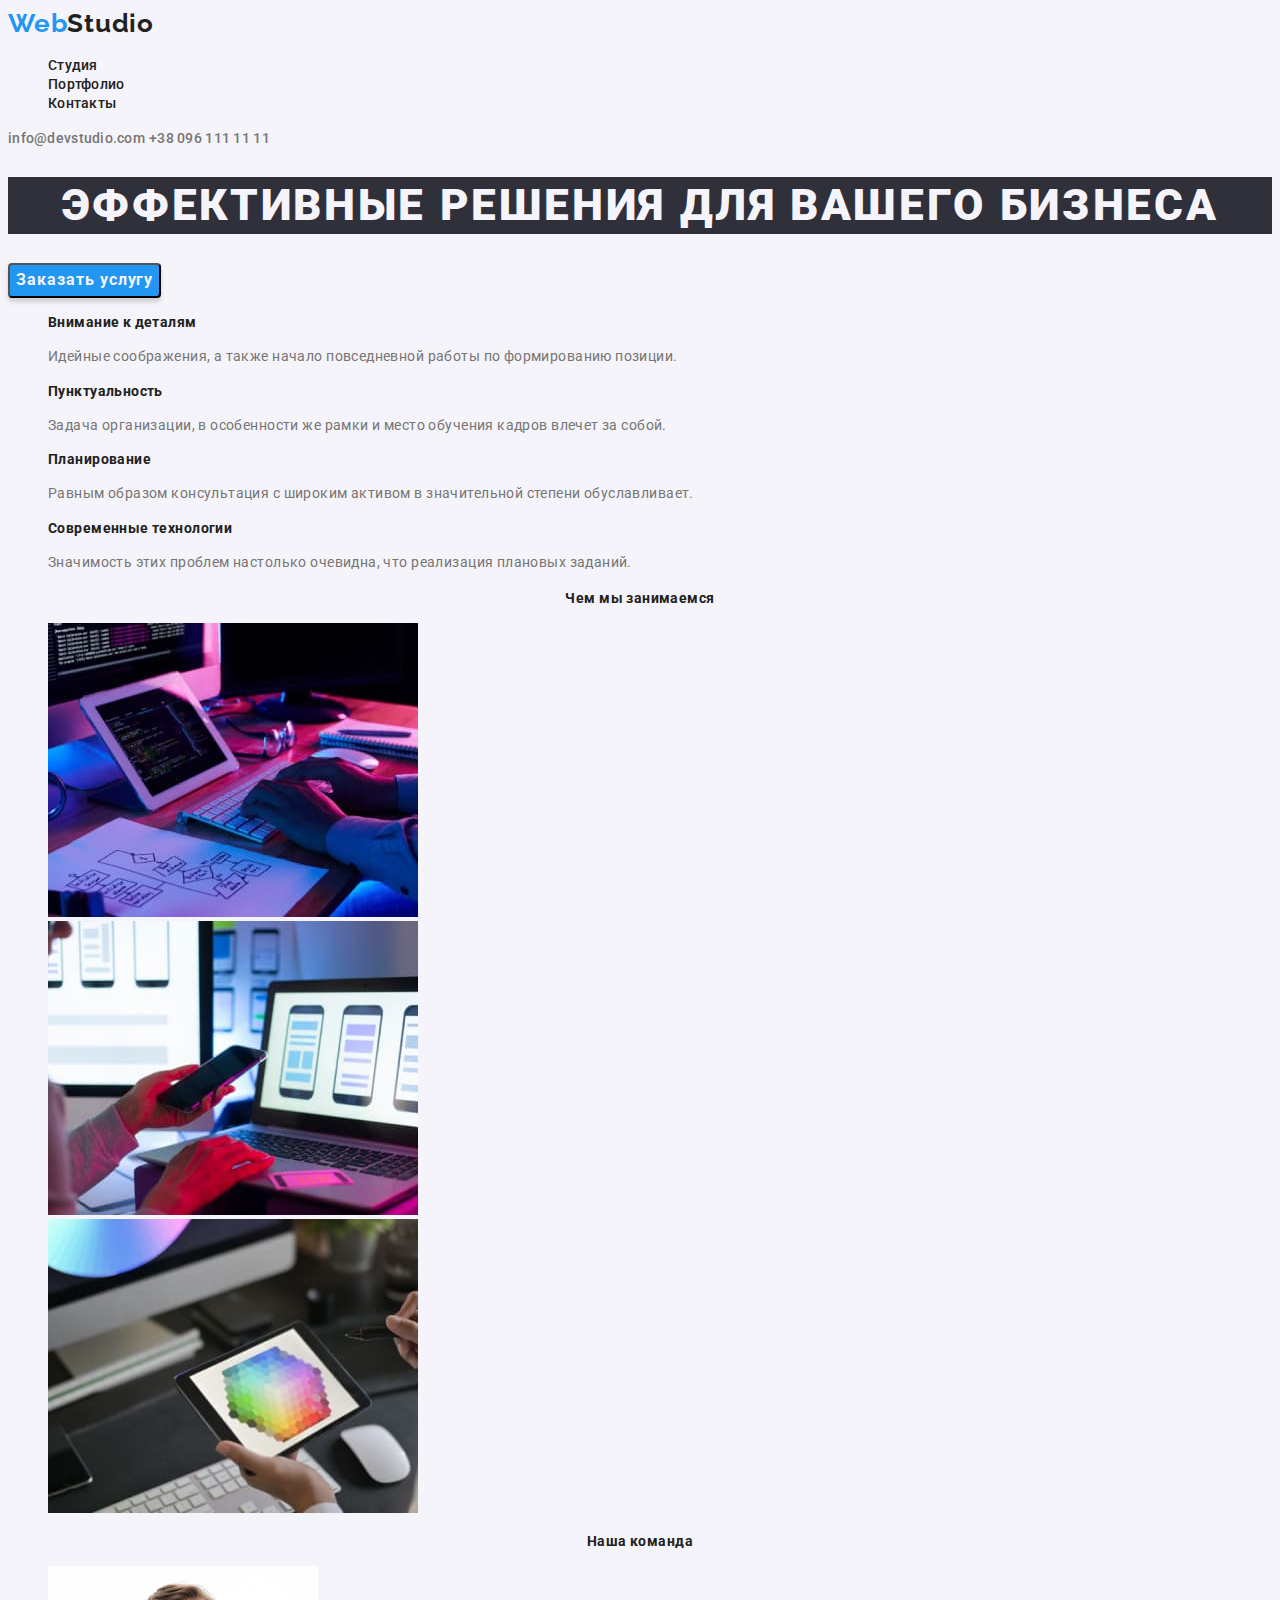
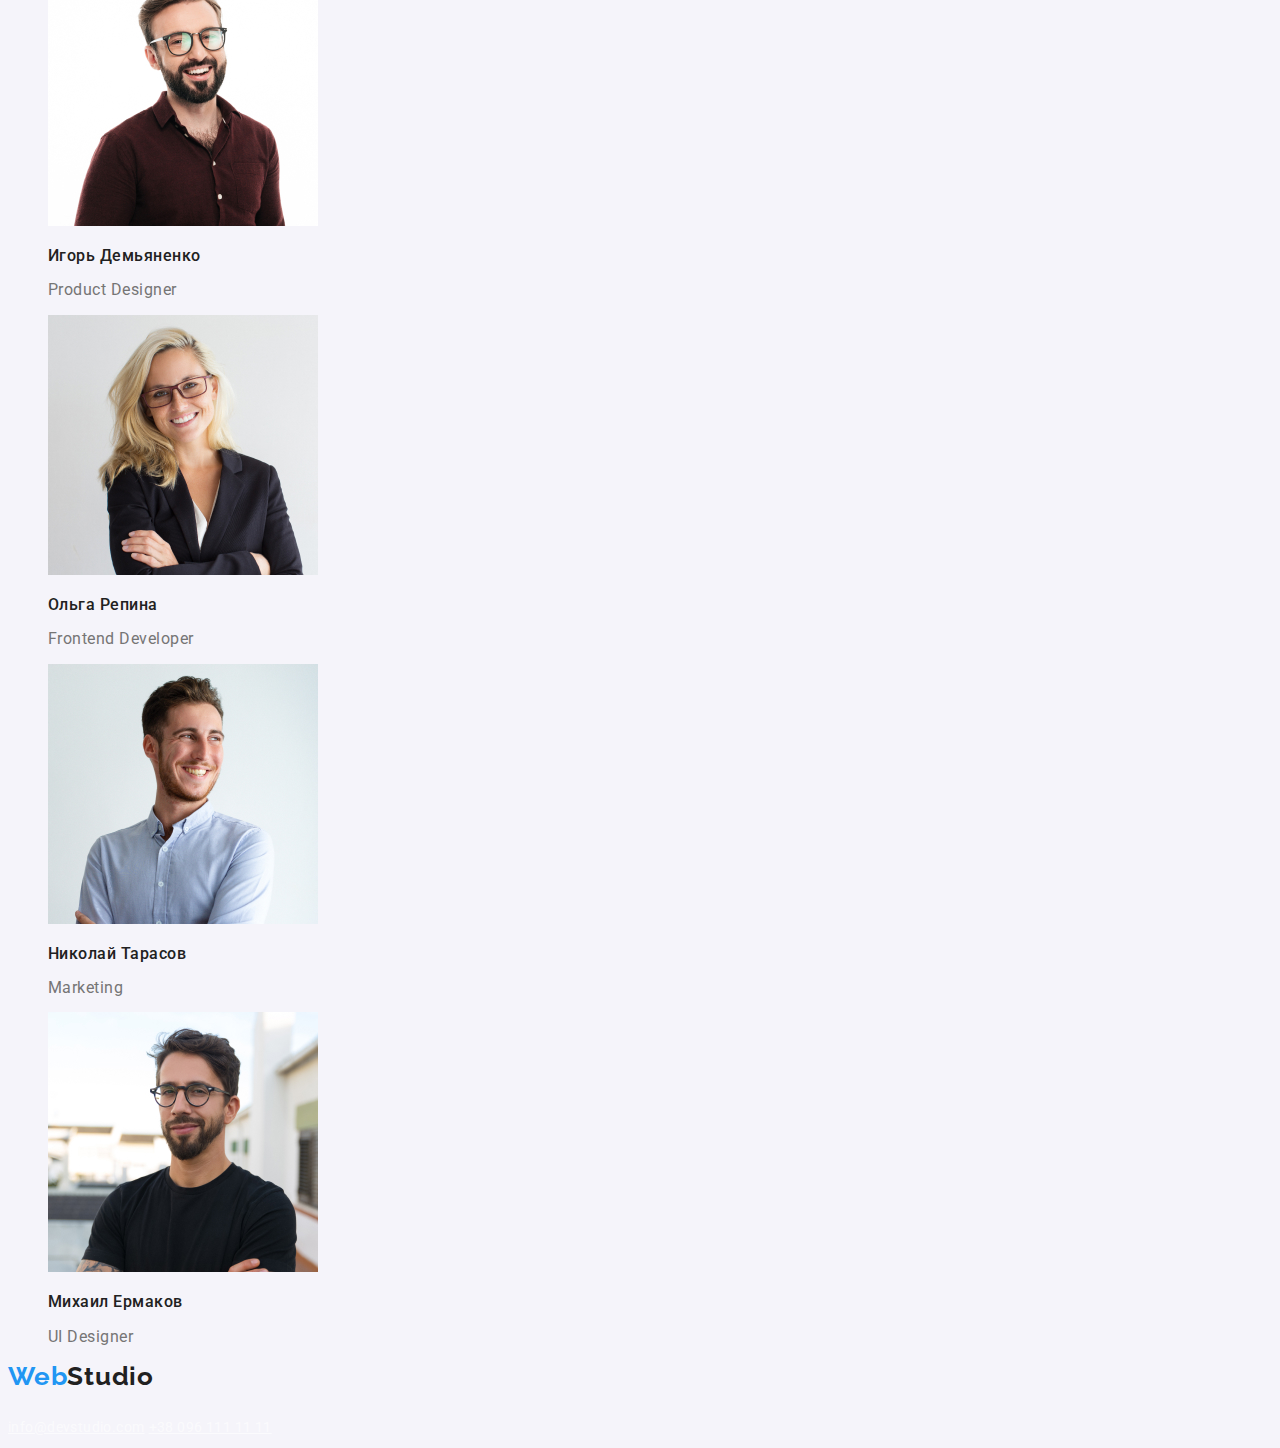
==== commit d4ca5a8f: "add 1" ====
--- a/index.html
+++ b/index.html
@@ -166,11 +166,11 @@
         <a class="logo" lang="en" href=""
           ><span class="logo-accent">Web</span>Studio</a
         >
-        <address>г. Киев, пр-т Леси Украинки, 26</address>
-        <a class="contacts" href="mailto:info@devstudio.com"
+        <address class="address">г. Киев, пр-т Леси Украинки, 26</address>
+        <a class="contactsfot" href="mailto:info@devstudio.com"
           >info@devstudio.com</a
         >
-        <a class="contacts" href="tel:+380961111111">+38 096 111 11 11</a>
+        <a class="contactsfot" href="tel:+380961111111">+38 096 111 11 11</a>
       </footer>
     </div>
   </body>
--- a/css/styles.css
+++ b/css/styles.css
@@ -64,9 +64,8 @@
 
 /* Навигация */
 .site-nav,
-.link,
 .contacts {
-  color: var(--primary-text-color);
+  color: var(--secondary-text-color);
 }
 
 .site-nav .link:hover,
@@ -84,9 +83,10 @@
 .section-title {
   color: var(--primary-text-color)
   font-weight: 700;
-font-size: 36px;
+font-size: 14px;
 line-height: 1.2;
-letter-spacing: 0.03em;;
+/* text-align: center; */
+letter-spacing: 0.03em;0
 }
 
 .hero-title {
@@ -140,7 +140,6 @@
   line-height: 1.1;
   letter-spacing: 0.03em;
   color: var(--primary-text-color);
-  text-transform: uppercase;
 }
 
 h2 {
@@ -157,6 +156,7 @@
   font-size: 14px;
   line-height: 1.1;
   letter-spacing: 0.02em;
+  color: var(--primary-text-color);
 }
 
 .contacts {
@@ -164,6 +164,7 @@
   font-size: 14px;
   line-height: 1.1;
   letter-spacing: 0.02em;
+  font-family: "Roboto", sans-serif;
 }
 
 .text {
@@ -209,3 +210,24 @@
 .contacts {
   text-decoration: none;
 }
+
+.address {
+  font-weight: 400;
+font-size: 14px;
+line-height: 1.7;
+letter-spacing: 0.03em;
+color: var(--primary-backgroud-color);
+font-style: normal;
+}
+
+.section-title {
+  color: var(--primary-text-color);
+}
+
+.contactsfot {
+  font-weight: 400;
+font-size: 14px;
+line-height: 1.7;
+letter-spacing: 0.03em;
+color: rgba(255, 255, 255, 0.6);;
+}
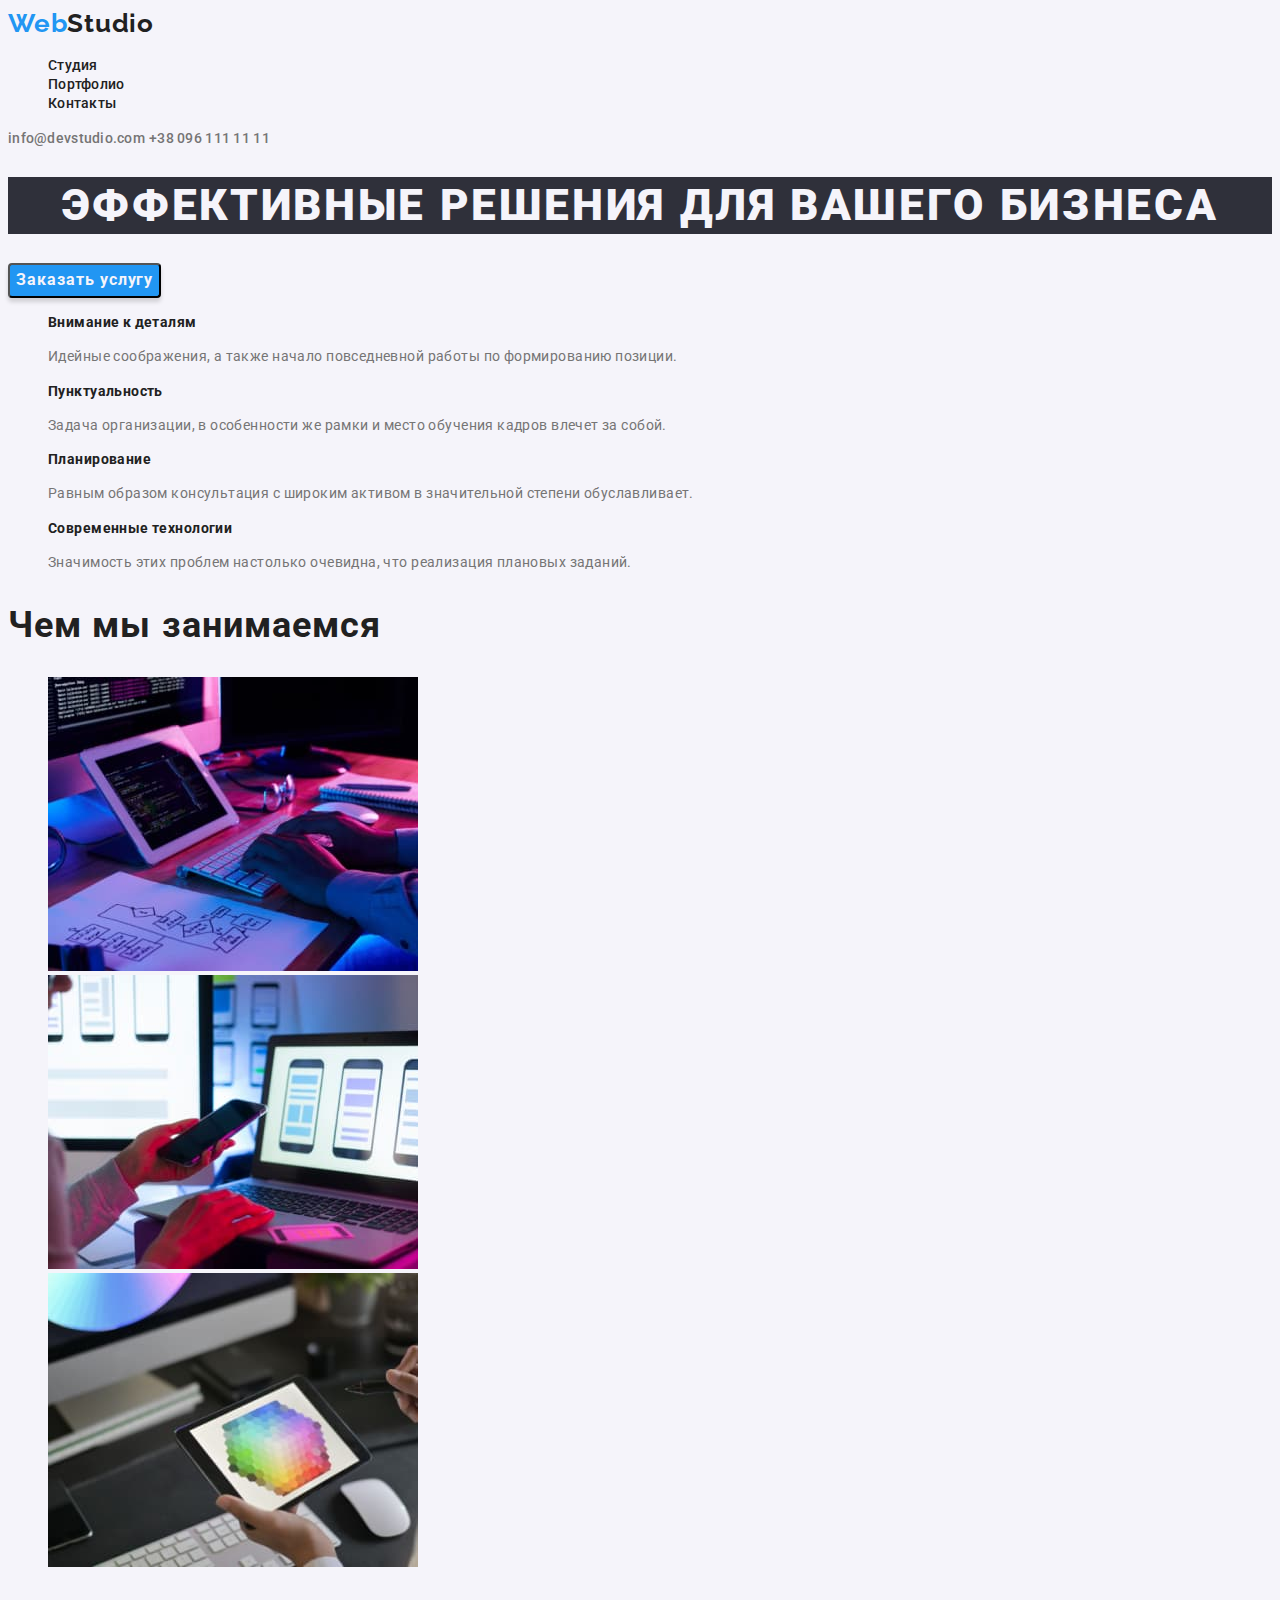
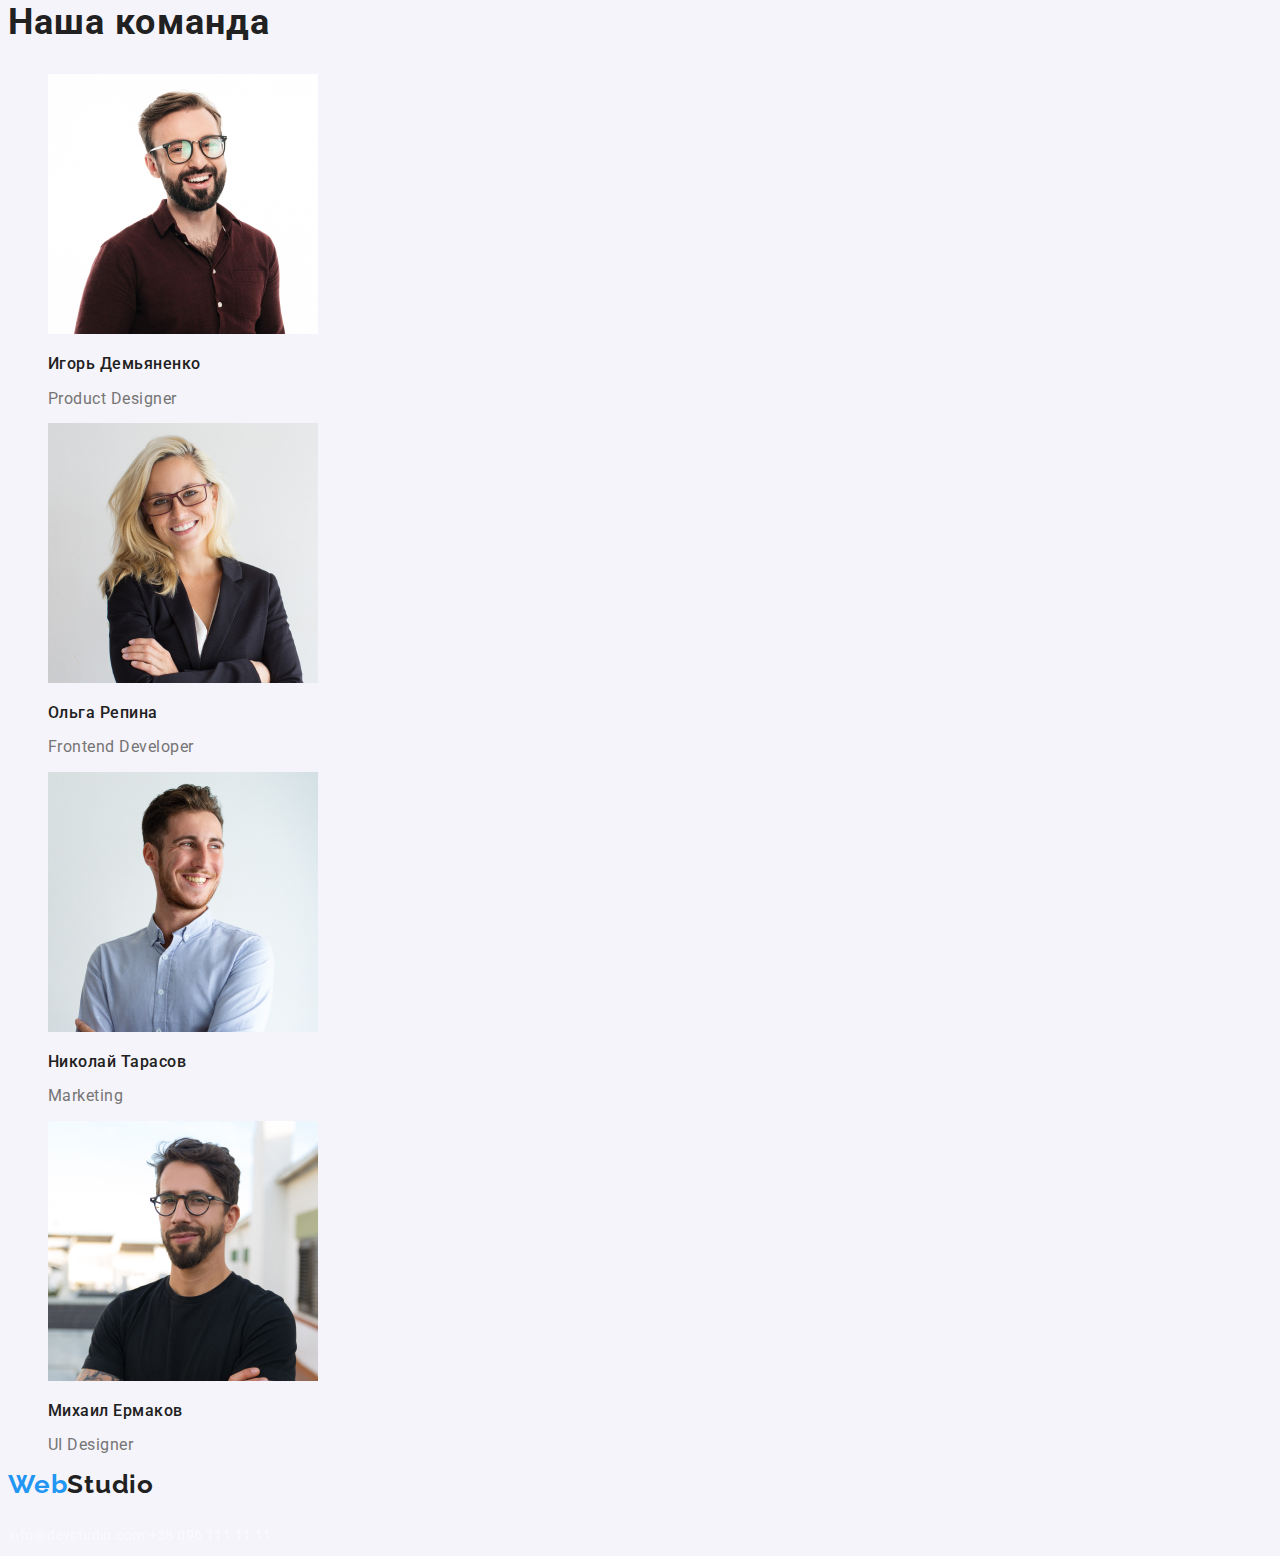
==== commit 37d828e7: "add 2" ====
--- a/index.html
+++ b/index.html
@@ -82,7 +82,7 @@
         <!-- Занятия -->
 
         <section class="section">
-          <h2 class="section-title">Чем мы занимаемся</h2>
+          <h2 class="indexh2">Чем мы занимаемся</h2>
           <ul class="site-nav list">
             <li>
               <img
@@ -114,7 +114,7 @@
         <!-- Команда -->
 
         <section class="section">
-          <h2 class="section-title">Наша команда</h2>
+          <h2 class="indexh2">Наша команда</h2>
           <ul class="site-nav list">
             <li>
               <img
--- a/css/styles.css
+++ b/css/styles.css
@@ -146,7 +146,7 @@
   font-weight: 700;
   font-size: 36px;
   line-height: 1.2;
-  text-align: center;
+  /* text-align: center; */
   letter-spacing: 0.03em;
   color: var(--primary-text-color);
 }
@@ -229,5 +229,18 @@
 font-size: 14px;
 line-height: 1.7;
 letter-spacing: 0.03em;
-color: rgba(255, 255, 255, 0.6);;
-}
+color: rgba(255, 255, 255, 0.6);
+text-decoration: none;
+}
+
+.contactsfot:hover,
+.contactsfot:focus {
+  color: var(--accent-text-color);
+
+.indexh2 {
+  font-weight: 700;
+font-size: 36px;
+line-height: 1.2;
+text-align: center;
+letter-spacing: 0.03em;
+}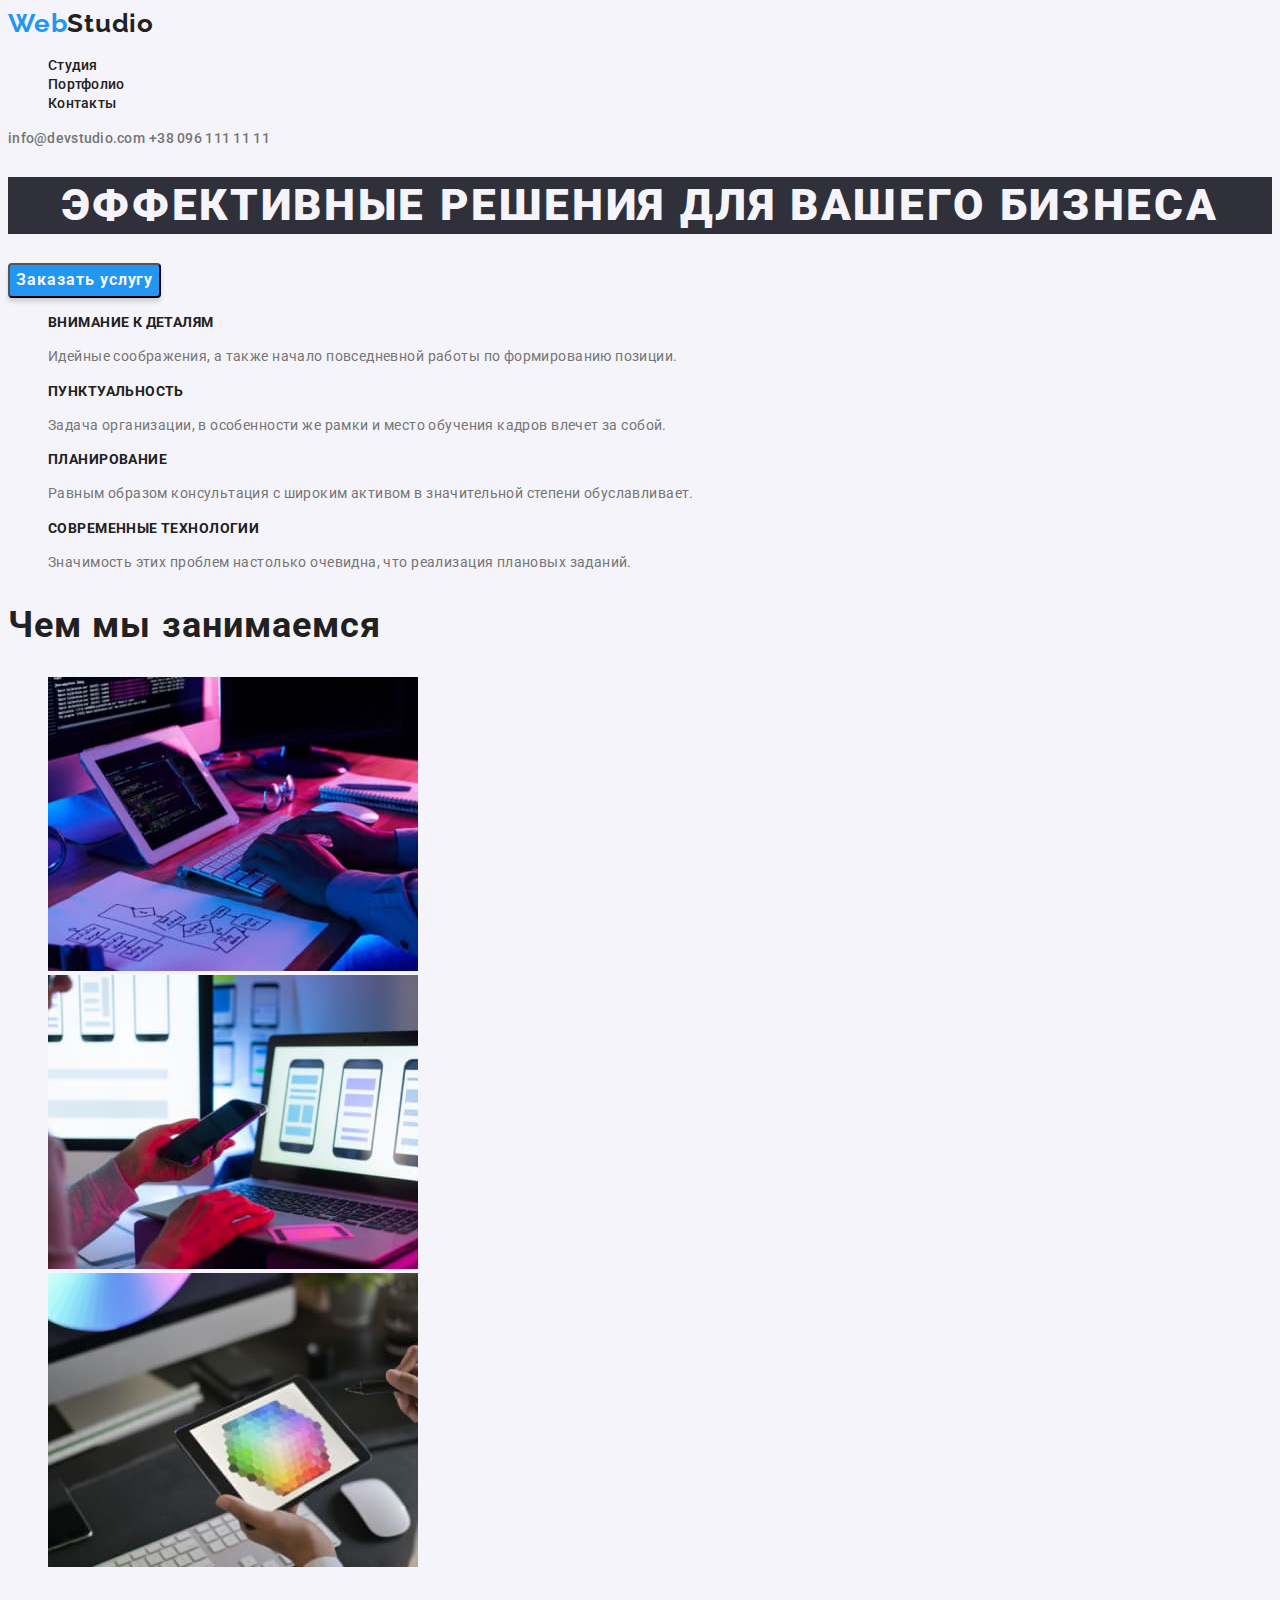
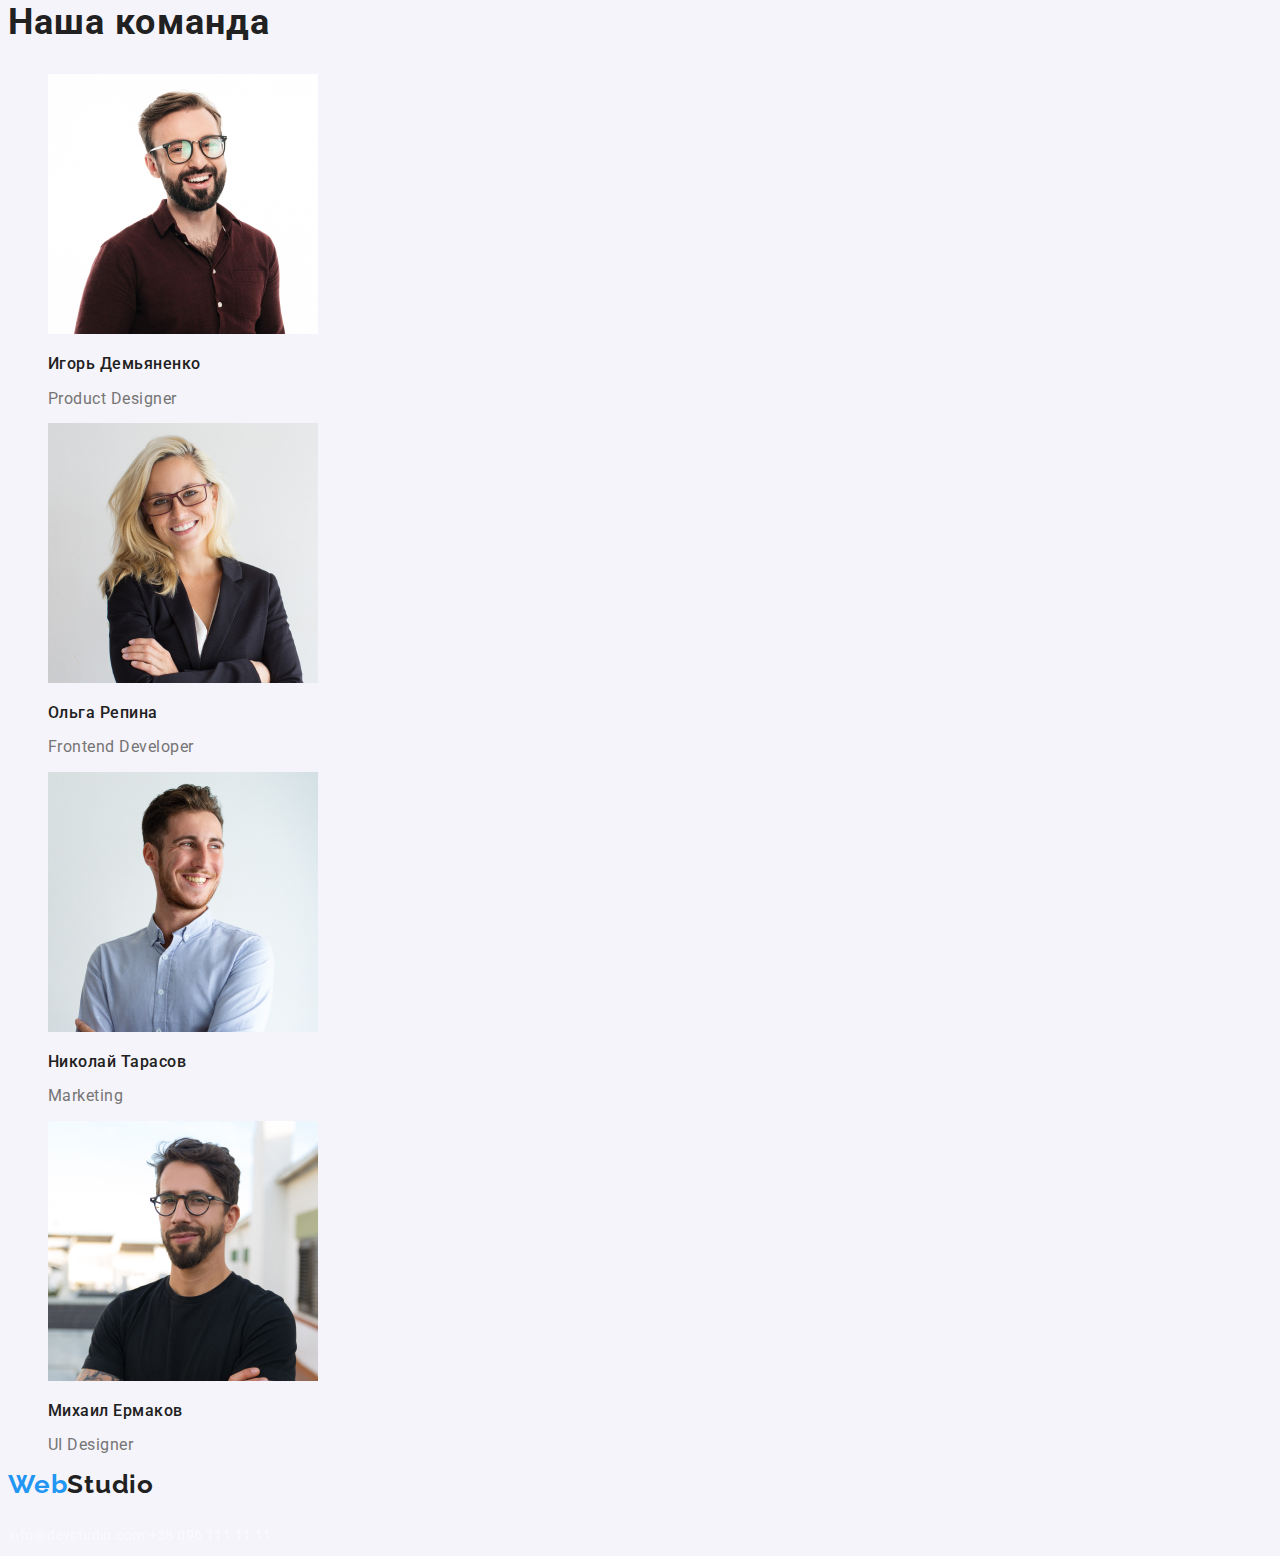
==== commit 737dedd5: "add a/index" ====
--- a/index.html
+++ b/index.html
@@ -19,7 +19,7 @@
       <!-- Шапка сайта -->
 
       <header>
-        <a class="logo" lang="en" href=""
+        <a class="logo" lang="en" href="./index.html"
           ><span class="logo-accent">Web</span>Studio</a
         >
         <nav>
@@ -163,7 +163,7 @@
       <!-- Подвал -->
 
       <footer>
-        <a class="logo" lang="en" href=""
+        <a class="logo" lang="en" href="./index.html"
           ><span class="logo-accent">Web</span>Studio</a
         >
         <address class="address">г. Киев, пр-т Леси Украинки, 26</address>
--- a/css/styles.css
+++ b/css/styles.css
@@ -121,17 +121,21 @@
   line-height: 1.6;
   letter-spacing: 0.03em;
   font-family: "Roboto", sans-serif;
+  color: var(--primary-text-color);
+  background-color: var(--primary-backgroud-color;)
 }
 
 .button-profile :hover,
 .button-profile :focus {
-  /* width: 73px;
+  width: 73px;
   height: 38px;
   left: 495px;
-  top: 174px; */
+  top: 174px;
   box-shadow: 0px 3px 1px rgba(0, 0, 0, 0.1), 0px 1px 2px rgba(0, 0, 0, 0.08),
     0px 2px 2px rgba(0, 0, 0, 0.12);
   border-radius: 4px;
+  color: var(--primary-backgroud-color);
+  background-color: var(--accent-text-color);
 }
 
 h3 {
@@ -222,6 +226,7 @@
 
 .section-title {
   color: var(--primary-text-color);
+  text-transform: uppercase;
 }
 
 .contactsfot {
